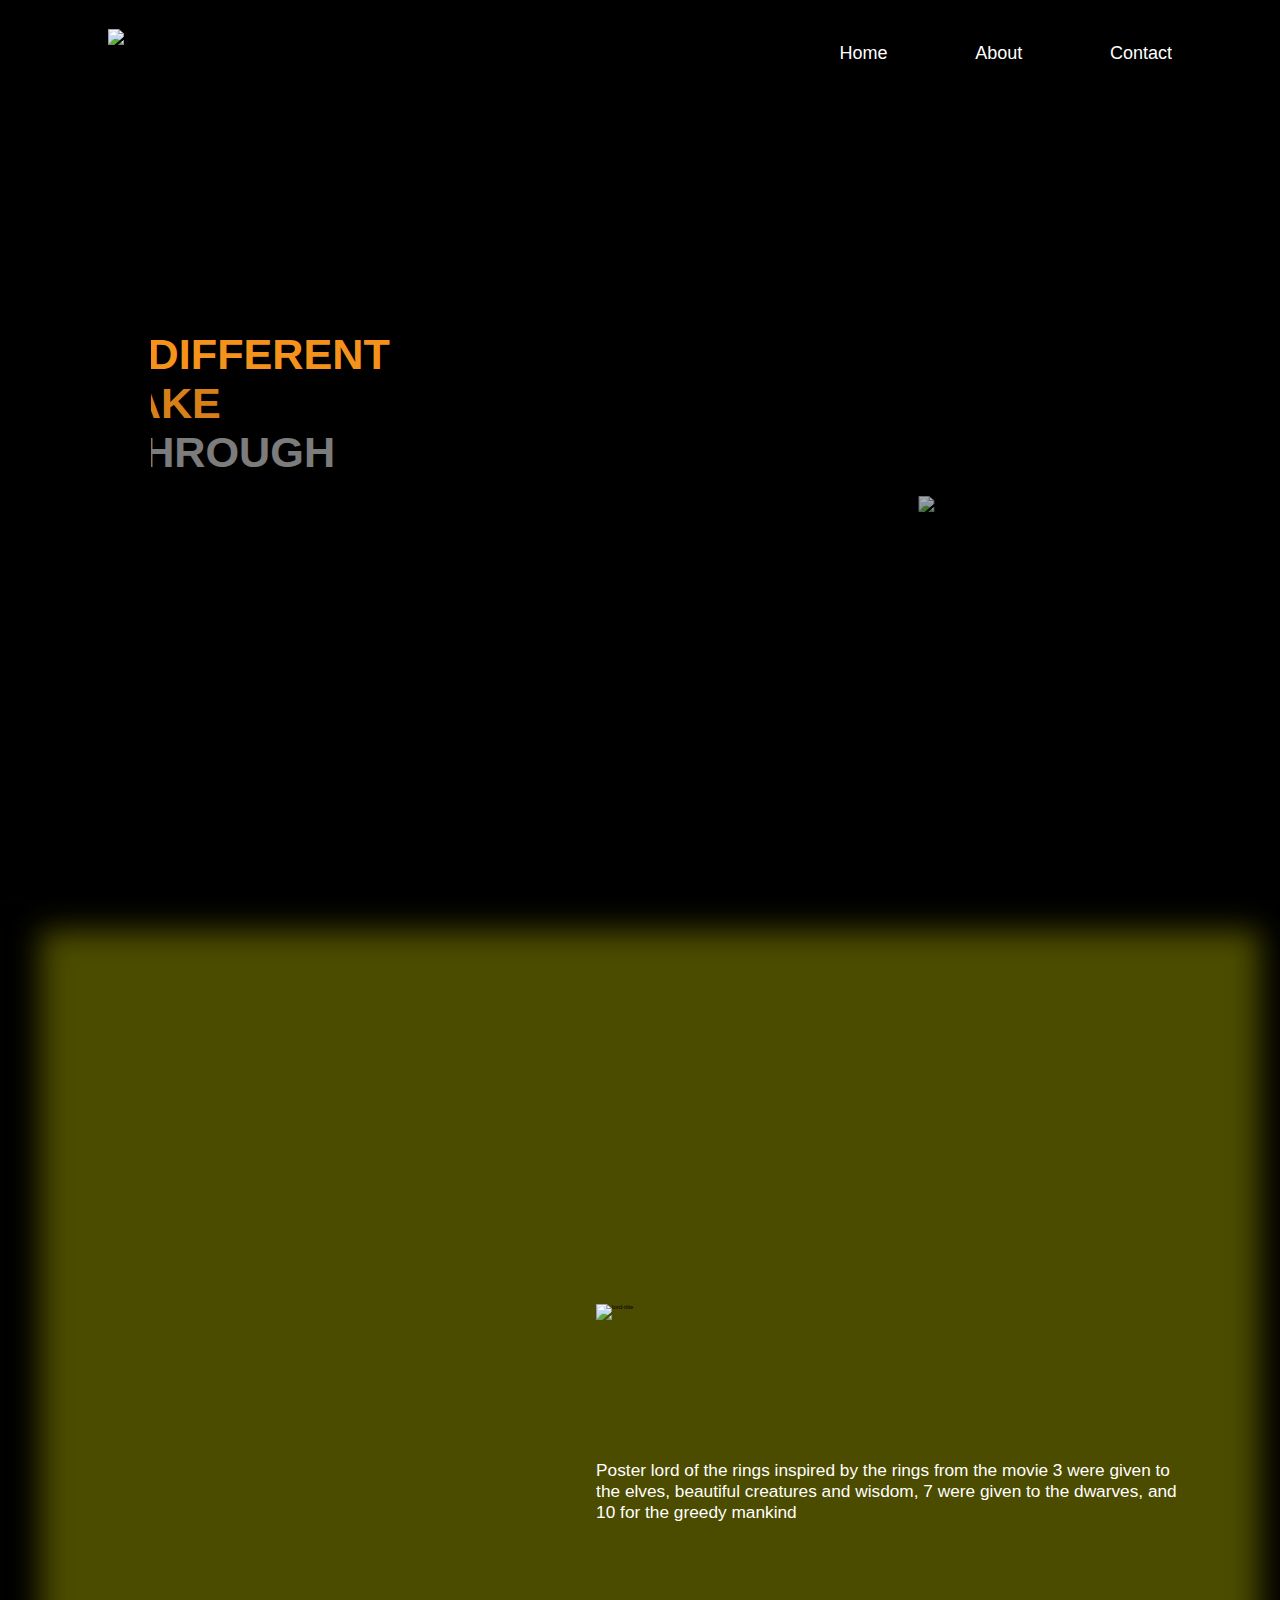
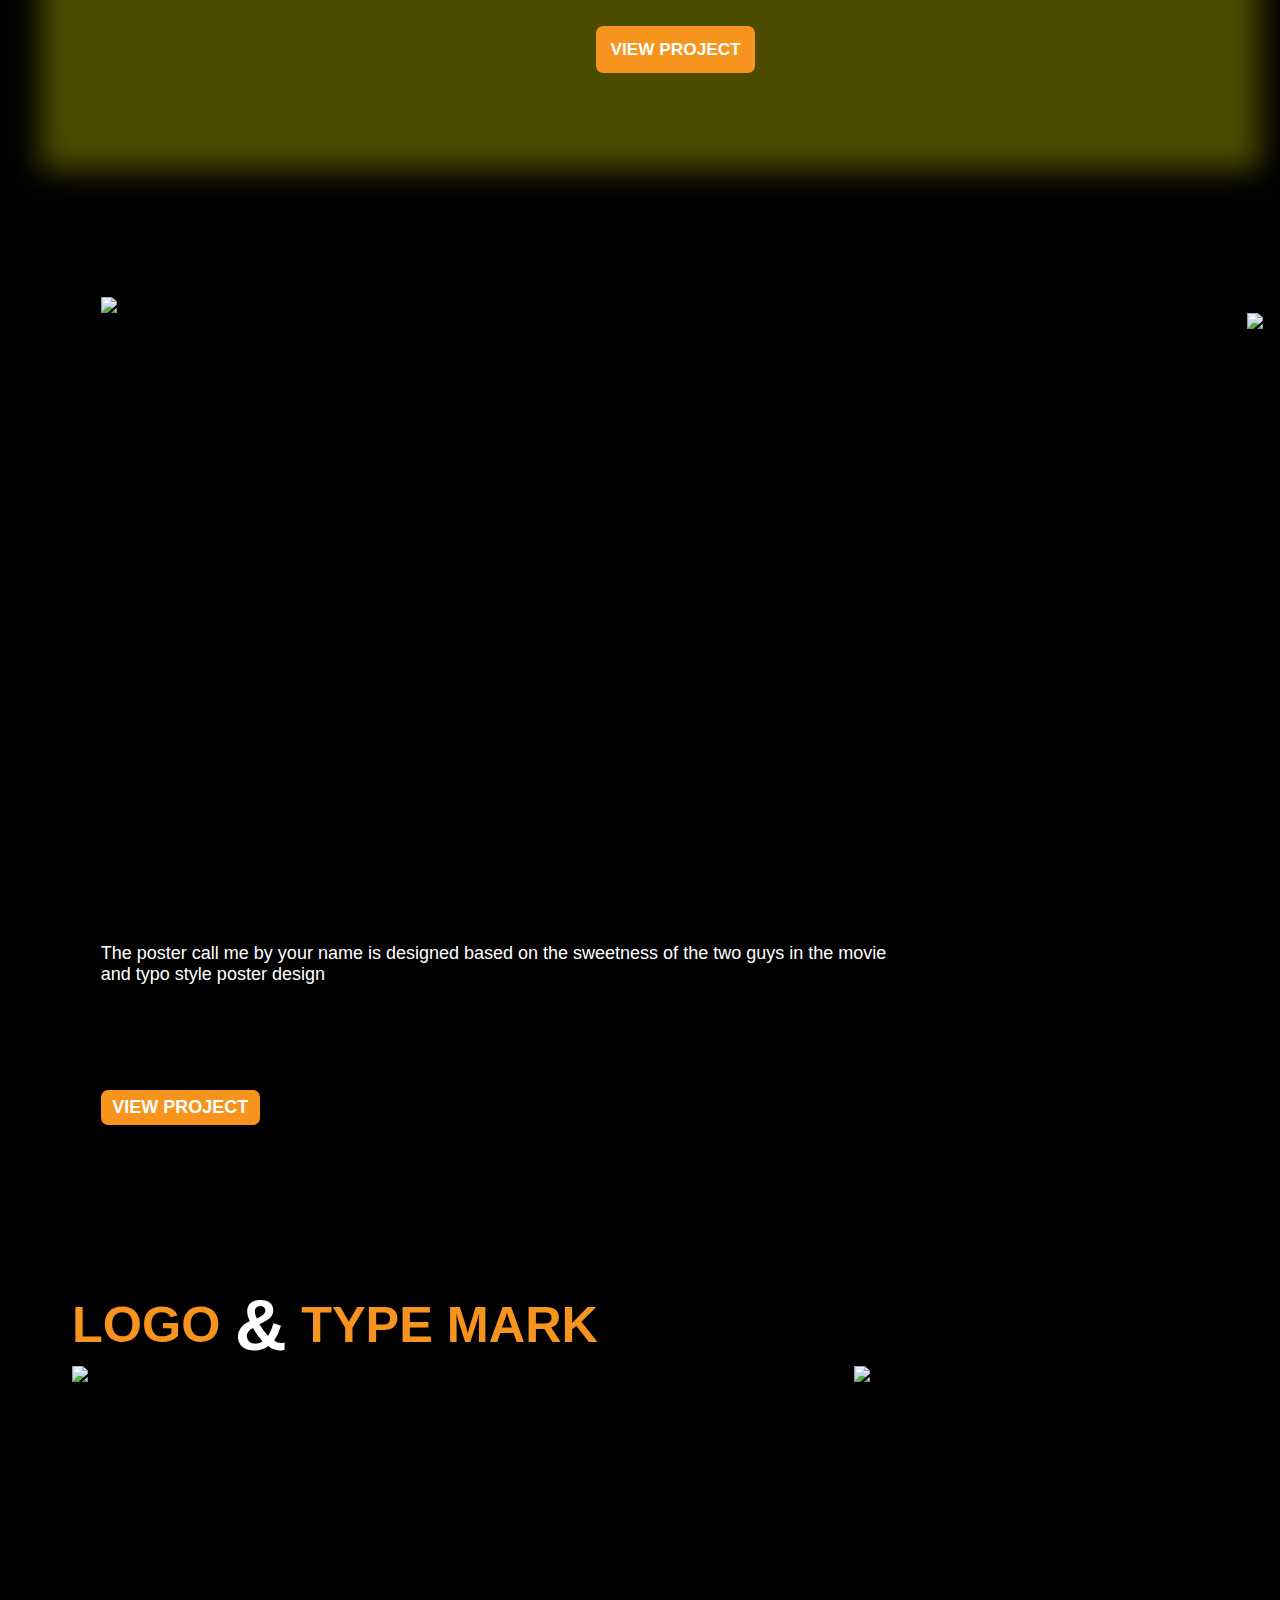
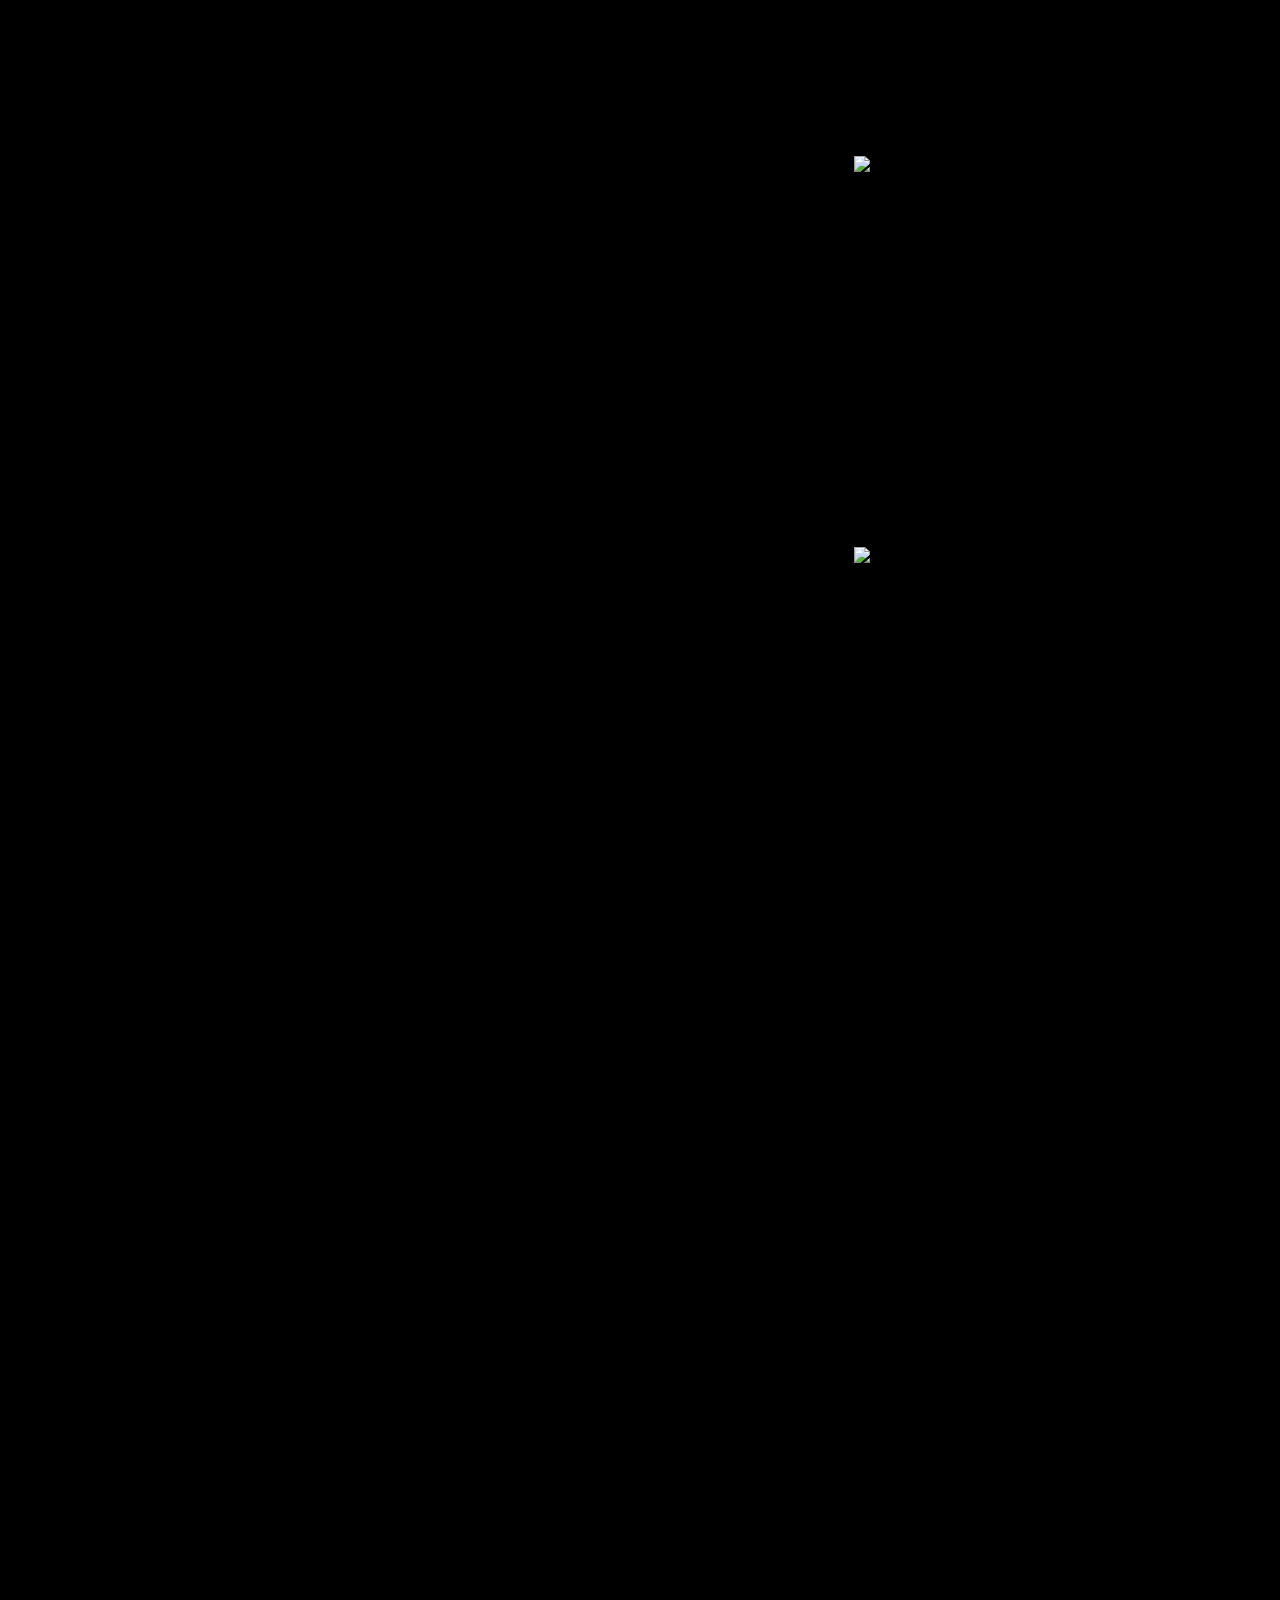
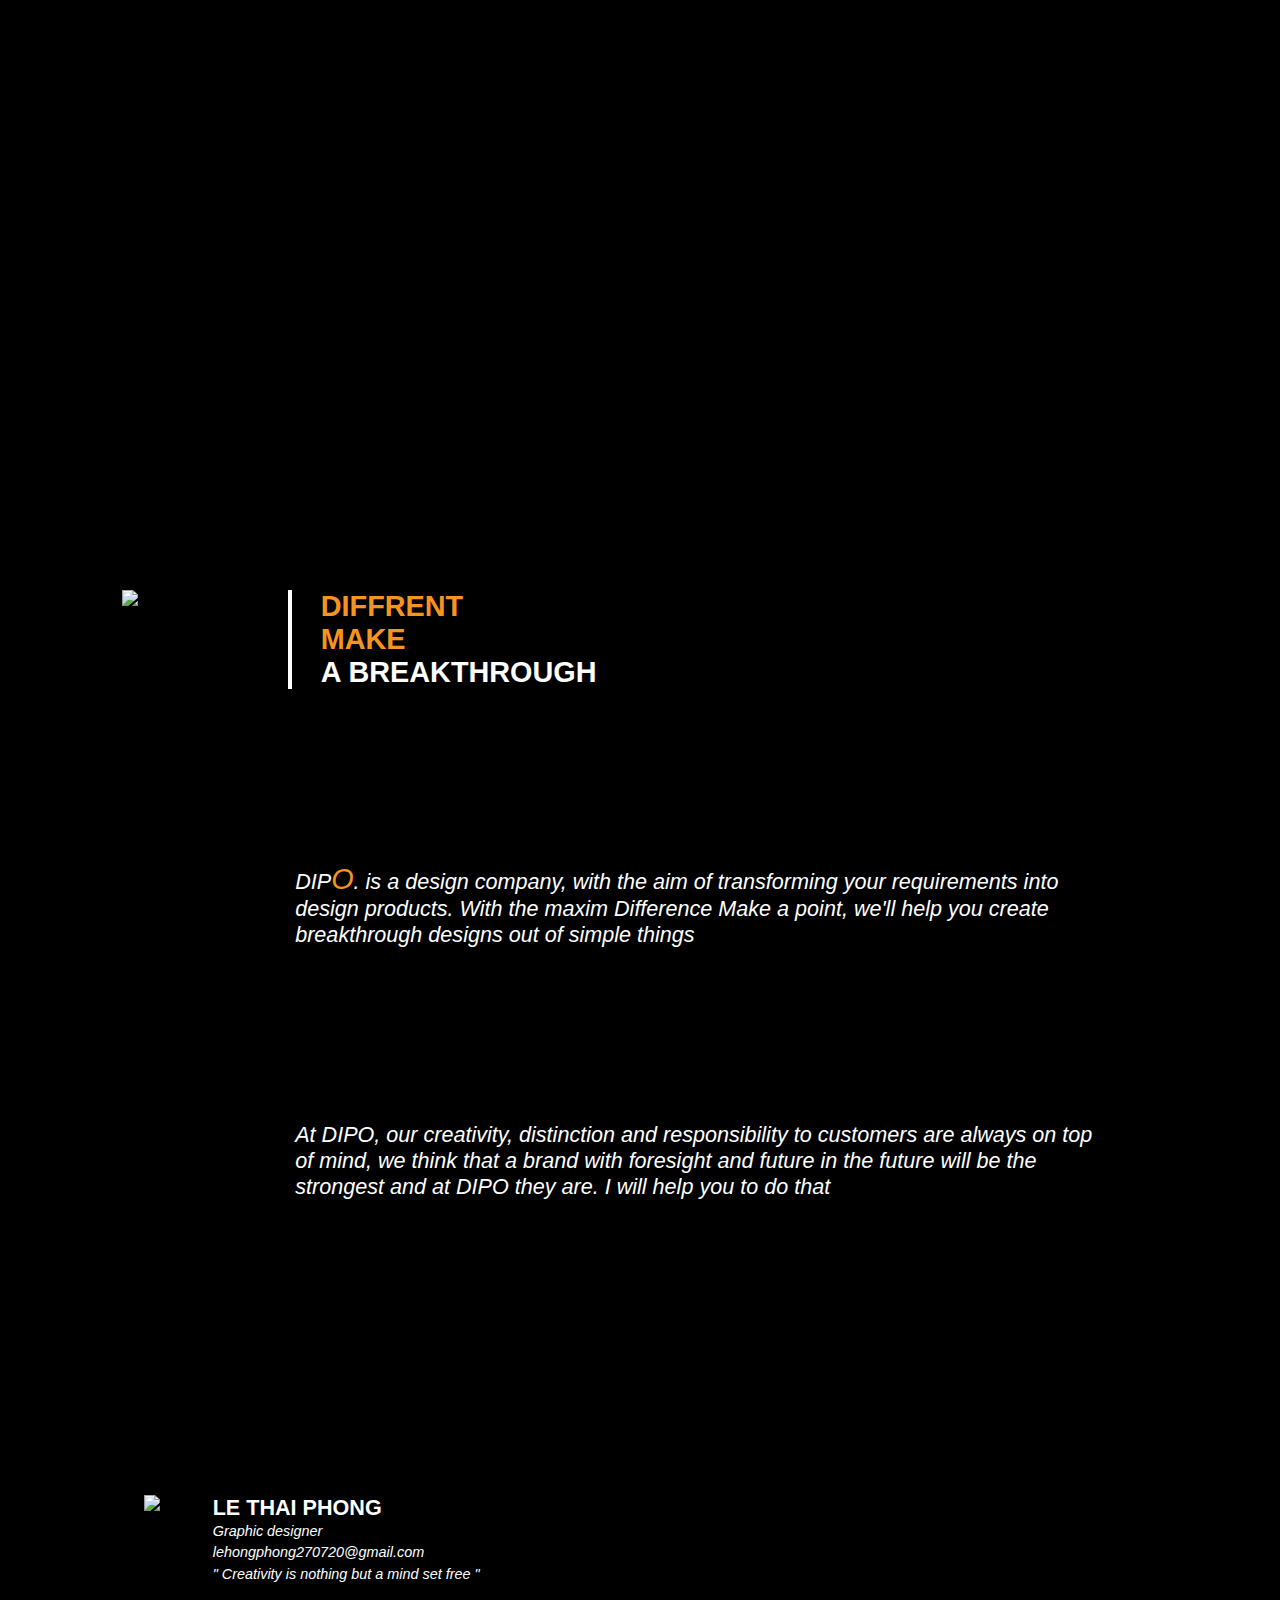
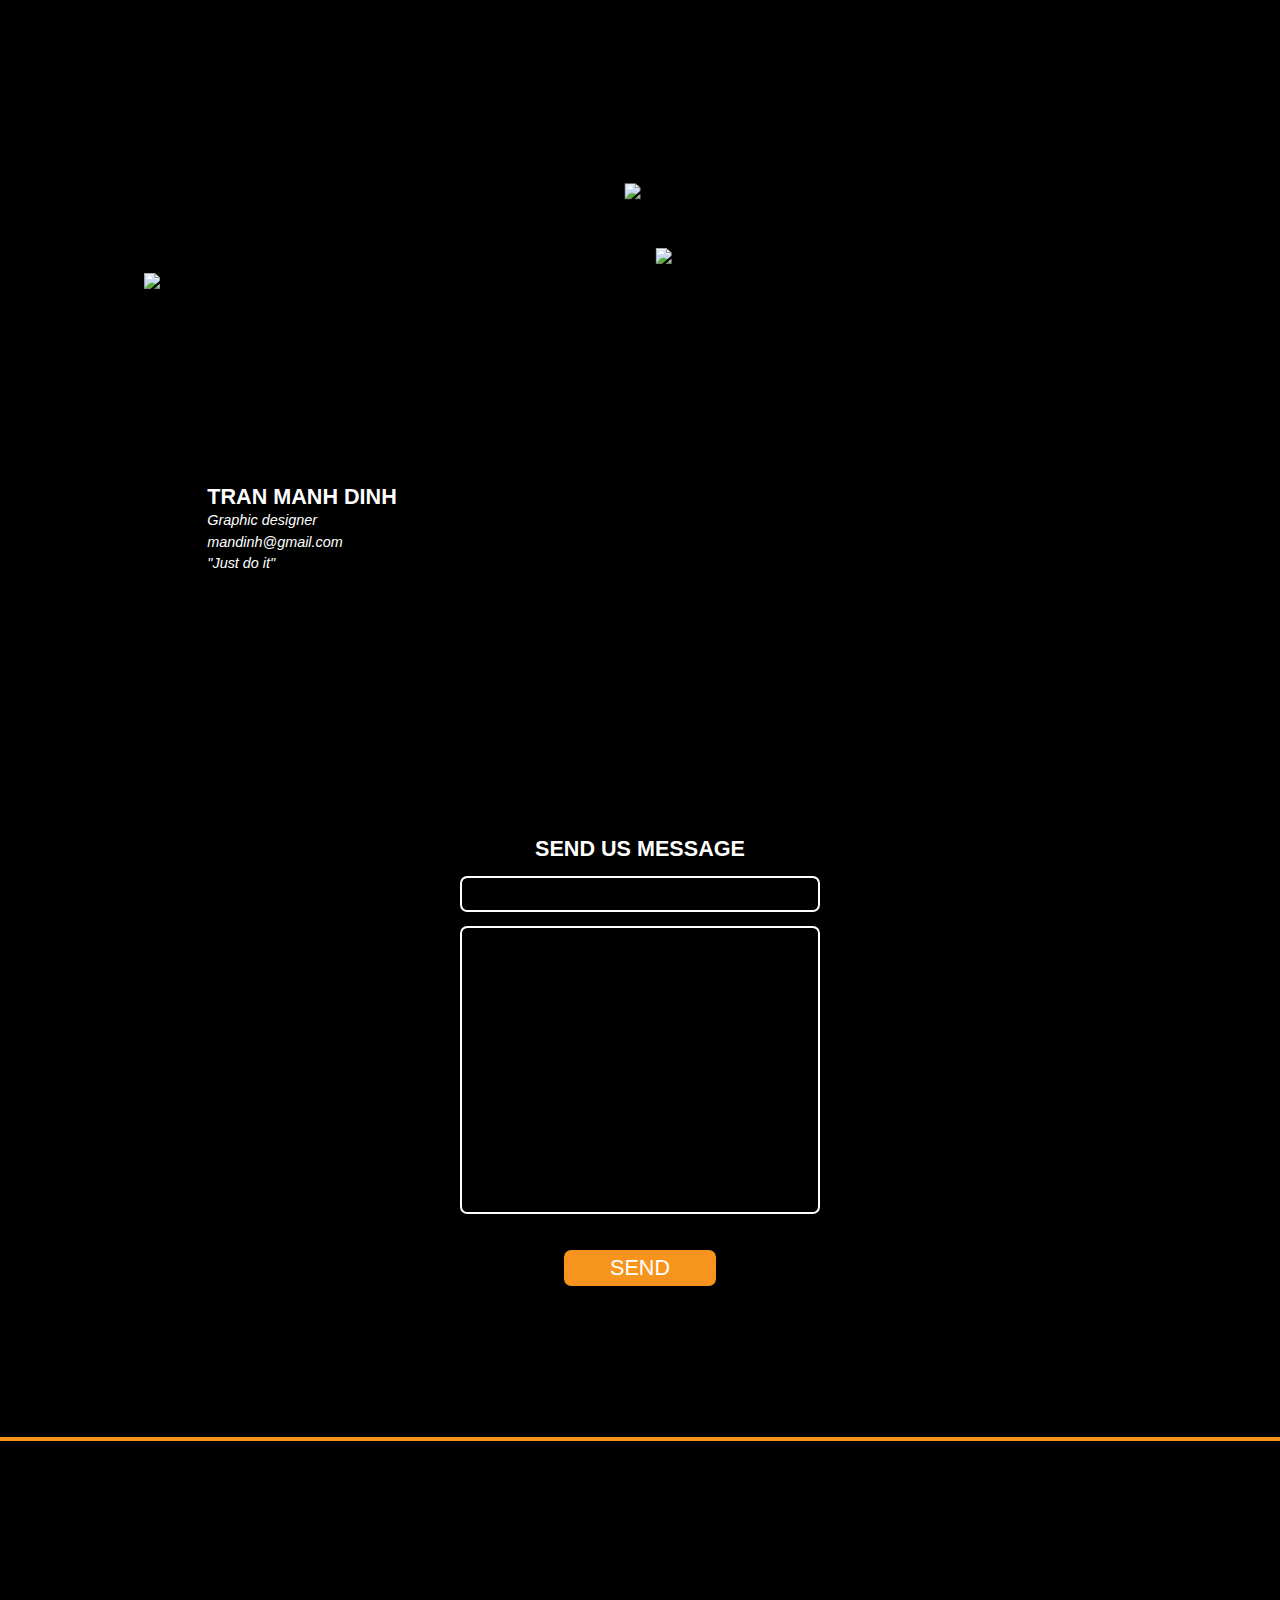
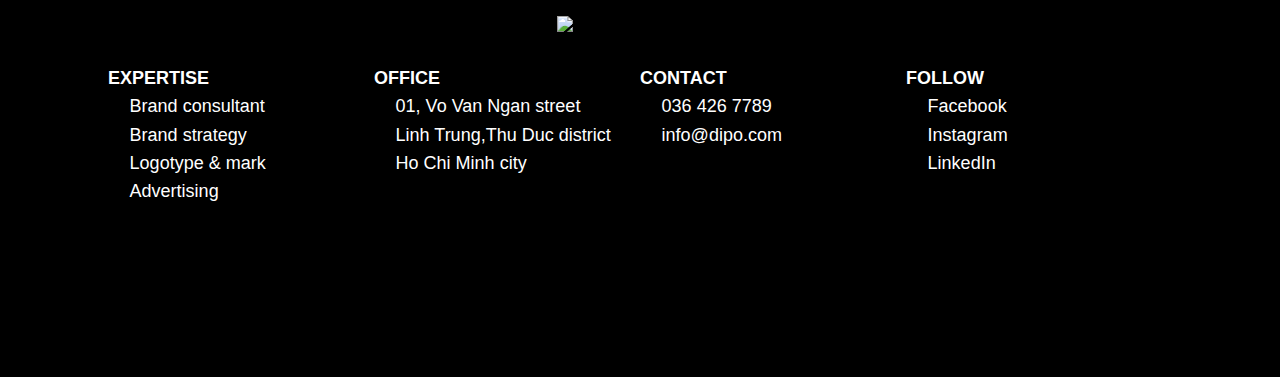
==== index.html @ ec8b1be0 "animation update" ====
<!DOCTYPE html>
<html lang="en">
	<head>
		<meta charset="UTF-8" />
		<meta http-equiv="X-UA-Compatible" content="IE=edge" />
		<meta name="viewport" content="width=device-width, initial-scale=1.0" />
		<title>Lesson2</title>
		<link rel="stylesheet" href="./style.css" />
		<link rel="preconnect" href="https://fonts.gstatic.com" />
		<link
			href="https://fonts.googleapis.com/css2?family=Syncopate:wght@400;700&display=swap"
			rel="stylesheet"
		/>
		<script
			src="https://cdnjs.cloudflare.com/ajax/libs/gsap/2.1.3/TweenMax.min.js"
			integrity="sha256-lPE3wjN2a7ABWHbGz7+MKBJaykyzqCbU96BJWjio86U="
			crossorigin="anonymous"
		></script>
		<script
			src="https://cdnjs.cloudflare.com/ajax/libs/three.js/108/three.min.js"
			integrity="sha256-3mBEX8I0uMLF7+AUjJeTCelosuorzYpqwBMBPDTyQqY="
			crossorigin="anonymous"
		></script>
		<script src="https://cdnjs.cloudflare.com/ajax/libs/gsap/3.6.1/gsap.min.js"></script>
		<script src="https://cdnjs.cloudflare.com/ajax/libs/gsap/3.6.1/ScrollTrigger.min.js"></script>
	</head>
	<body>
		<div class="page-wrapper">
			<!-- <div class="header">
				<div class="top-nav">
					<div class="top-nav-animate-container">
						<div class="top-nav__logo">
							<img src="./images/dipo.svg" alt="dipo-logo" />
						</div>
						<div class="top-nav__link">
							<ul>
								<li>Home</li>
								<li>About</li>
								<li>Contact</li>
							</ul>
						</div>
					</div>
				</div>
			</div> -->
			<div class="content">
				<div class="header">
					<div class="top-nav">
						<div class="top-nav-animate-container">
							<div class="top-nav__logo">
								<img src="./images/dipo.svg" alt="dipo-logo" />
							</div>
							<div class="top-nav__link">
								<ul>
									<li>Home</li>
									<li>About</li>
									<li>Contact</li>
								</ul>
							</div>
						</div>
					</div>
				</div>
				<div class="intro-area">
					<div class="intro-area__wrapper">
						<div class="hero-title">
							<div></div>
							<div style="width:100%">
								<div class="hero-title1">
									<p class="hero-t-1">Different</p>
									<p></p>						
									
								</div>
								<div class="hero-title2">
									<p class="hero-t-2">Make</p>
									<p></p>
									
								</div>
								<div class="hero-title3">
									<p class="hero-t-3">a breakthrough</p>
									<p></p>
									
								</div>
							</div>
						</div>
						<div class="sub-hero-title">
							<div class="sub-hero-title-animate-container">
							<div class="sub1">
								<p></p>
								<p>Expertise</p>
							</div>
							<div style="position:relative;">
								<div class="sub2">
									<p style="margin-top: 20px;">Brand consultant</p>
									<p style="margin-top: 10px;">Brand strategy</p>
									<p style="margin-top: 10px;">Logotype & mark</p>
									<p style="margin-top: 10px;">Advertising</p>
								</div>
							</div>
							
						</div>
						</div>
						<div class="hero-logo">
							<img src="./images/o.svg" alt="logo" />
						</div>
					</div>
				</div>
				<div class="project-area">
					<div class="horizontal-gr">
						<div class="prj1">
							<div class="bg-container">
								<div class="layer">
									<div class="lord-poster">
										<img src="./images/poster_.png" alt="" />
									</div>
									<div class="lord-title">
										<img src="./images/lord-title.svg" alt="lord-title" />
									</div>
									<div class="lord-sub-title">
										<p class="lord-sub-ani">
											Poster lord of the rings inspired by the rings from
											the movie 3 were given to the elves, beautiful
											creatures and wisdom, 7 were given to the dwarves,
											and 10 for the greedy mankind
										</p>
										<p></p>
									</div>
									<div class="view-btn">
										<div class="view-btn-ani">
											<p>View Project</p>
										</div>
										
									</div>
								</div>
								
							</div>
						</div>
						<div class="prj2">
							<div class="prj2-wrapper">
								<div class="film-img">
									<img src="./images/Image_1.png" alt="child" />
								</div>
								<div class="ani-poster">
									<img src="./images/12years.svg" alt="12-years" />
								</div>
								<div class="film-subtitle">
									<div>
									<p>
										Inspired by the miserable stalemate of these human
										must step into the dead end to create 12 years a
										slave poster
									</p>
								</div>
								</div>
								<div class="film-btn-container">
									<div class="film-btn"><p>View Project</p></div>
								</div>
								
							</div>
						</div>
					</div>
					
					<div class="prj3">
						<div class="prj3-wrapper">
							<div class="img-container">
								<img
									src="./images/poster_13214.png"
									alt="callmePoster"
									class="prj3-img1"
								/>
								<img
									src="./images/call-me-by-your-name-6.png"
									alt="callme"
									class="prj3-img2"
								/>
							</div>
							<div class="prj3-sub-title">
								<p>
									The poster call me by your name is designed based on
									the sweetness of the two guys in the movie <br/> and typo style poster
									design
								</p>
							</div>
							<div class="prj3-btn">
								<p>View Project</p>
							</div>
						</div>
					</div>
					<div class="another-area">
						<div class="prj-name">
							<p class="orange-text">logo</p>
							<p class="and-letter">&</p>
							<p class="orange-text">type mark</p>
						</div>
						<div class="gr-prj">
							<div class="mega-logo">
								<img src="./images/ID1.png" alt="mega-1" />
							</div>
							<div class="pet-logo">
								<img src="./images/NH.png" alt="NH" />
							</div>
							<div class="ds-idea">
								<img src="./images/Mockup.png" alt="ds" />
							</div>
							<div class="bike">
								<img src="./images/bike.png" alt="bike" />
							</div>
							<div class="octofa">
								<img src="./images/ID7.png" alt="mega-1" />
							</div>
						</div>
						
					</div>
				</div>
				<div class="vision-area">
					<div class="toptitle">
						<img src="./images/dipo.svg" alt="dipo-logo" />
						<div class="seperate"></div>
						<div class="gr-title">
							<p class="gr-title1">diffrent</p>
							<p class="gr-title1">make</p>
							<p class="gr-title2">a breakthrough</p>
						</div>
					</div>
					<div class="quote1">
						<p class="spc-quote">
							DIP <h1 class="orangeO">O</h1>. is a design company,
							with the aim of transforming your requirements into design
							products. With the maxim Difference Make a point, we'll
							help you create breakthrough designs out of simple things
						</p>
					</div>
					<div class="quote2">
						<p>
							At DIPO, our creativity, distinction and responsibility to
							customers are always on top of mind, we think that a brand
							with foresight and future in the future will be the
							strongest and at DIPO they are. I will help you to do that
						</p>
					</div>
				</div>
				<div class="about-us-area">
					<div class="phong">
						<img src="./images/phong.png" alt="phong">
						<div class="phong-quote">
							<h1>Le Thai Phong</h1>
							<p>Graphic designer <br/>lehongphong270720@gmail.com<br/>" Creativity is nothing but a mind set free "</p>
						</div>
					</div>
					<div class="dinh">
						<img src="./images/dinh.png" alt="dinh"/>
						<div class="dinh-quote">
							<h1>Tran Manh Dinh</h1>
							<p>Graphic designer<br/> mandinh@gmail.com<br/>"Just do it"</p>
						</div>
					</div>
					<img src="./images/about.svg" alt="about" class="about">
					<img src="./images/us.svg" alt="us" class="us">
				</div>
			</div>
			<div class="form">
				<h1>send us message</h1>
				<input type="text" class="email">
				<input type="text" class="message">
				<div class="sendbtn">
					<p>Send</p>
				</div>
				
			</div>
			<div class="footer">
				<img src="./images/dipo.svg" alt="logo">
				<div class="info">
					<div class="expertise">
						<h1>Expertise</h1>
						<p>Brand consultant</p>
       					<p>Brand strategy</p>
       					<p>Logotype & mark</p>
       					<p>Advertising</p>
					</div>	
					<div class="address">
						<h1>Office</h1>
						<p>01, Vo Van Ngan street</p>
						<p> Linh Trung,Thu Duc district</p>
						<p> Ho Chi Minh city</p>
					</div>
					<div class="contact">
						<h1>Contact</h1>
						<p>036 426 7789</p>
						<p>info@dipo.com</p>
					</div>
					<div class="follow">
						<h1>Follow</h1>
						<p>Facebook</p>
						<p>Instagram</p>
						<p>LinkedIn</p>
					</div>
				</div>

			</div>
		</div>
		<script>
			// TweenMax.fromTo(
			// 	'.hero-logo',
			// 	0.5,
			// 	{
			// 		scale: 1,
			// 		opacity:0.5,
			// 	},
			// 	{
			// 		scale:1.1,
			// 		ease: Expo.easeIn,
			// 		opacity:1,
			// 		delay: 3,
			// 		repeat: -1,
			// 		yoyo: true,
			// 		yoyoEase: Expo.easeOut,
			// 	}
			// );
			TweenMax.from('.hero-logo',1.5,{
				right:'-10%',
				opacity:0,
				ease: Expo.easeInOut,

			})
			TweenMax.from('.hero-title1',1,{
				left:'-100%',
				opacity:0,
				ease: Expo.easeInOut,
				
			})
			TweenMax.from('.hero-title2',1,{
				left:'-100%',
				opacity:0,
				ease: Expo.easeInOut,
				delay:0.2,
			})
			TweenMax.from('.hero-title3',1,{
				left:'-100%',
				opacity:0,
				ease: Expo.easeInOut,
				delay:0.3,
			})
			TweenMax.from('.sub1>p',2,{
				left:'-100%',
				opacity:0,
				ease: Expo.easeInOut,
				delay:0.4,				
			})
			
			TweenMax.from('.sub2',2,{
				left:'-100%',
				opacity:0,
				ease: Expo.easeInOut,
				delay:0.5				
			})
			// TweenMax.fromTo(
			// 	'.hero-logo',
			// 	0.3,
			// 	{
			// 		scale: 1,					
			// 	},
			// 	{
			// 		scale:1.05,
			// 		ease: "slow(0.7,0.7,false)",
			// 		opacity:1,
			// 		delay: 1,
			// 		repeat: -1,
			// 		yoyo: true,
			// 		yoyoEase: "slow(0.7,0.7,false)",
			// 	}
			// );
			gsap.registerPlugin(ScrollTrigger);
			let tl1 = gsap.timeline({
				scrollTrigger: {
					trigger:'.prj1',
					start:'10% center',
					end: 'bottom bottom',
					//markers:true,
					toggleActions:'none none resume none',	
					 scrub:1				
				},
			})
			let tl2 = gsap.timeline({
				scrollTrigger: {
					trigger:'.prj1',
					start: () =>innerWidth,
					end:() =>innerWidth * 1.6,
					// markers:true,
					toggleActions:'none none resume none',	
					 scrub:1				
				},
			})
			gsap.from('.layer',{
				backgroundColor: 'rgba(0, 0, 0, 1)',
				scrollTrigger: {
					trigger:'.intro-area__wrapper',
					start:'80% center',
					end: '190% bottom',
					// markers:true,
					toggleActions:'none none resume none',	
					scrub:3,
					//pin:true,				
				},
			})




			//Prj1 in
			// tl1.from('.layer',{
			// 		// left:'-100%',
			// 	backgroundColor: 'rgba(0, 0, 0, 1)',
			//  	duration:1.5,
			// 	ease: Expo.easeInOut,
			// },0);
			tl1.from('.lord-poster',{
					left:'-100%',
				opacity:0,
			 	duration:1.5,
				ease: Expo.easeInOut,
			},0);
			
			tl1.from ('.lord-title',{
					right:'-100%',
					opacity:0,
					duration:1.5,
					 delay:0,
					ease: Expo.easeInOut,
			},0.5)
			tl1.from ('.lord-sub-title',{
					right:'-100%',
					opacity:0,
					duration:1.5,
					 delay:0,
					ease: Expo.easeInOut,
			},0.8)
			tl1.from ('.view-btn-ani',{
					bottom:'-100%',
					opacity:0,
					duration:1.5,
					 delay:0,
					ease: Expo.easeInOut,
			},1)
			//Prj1 out
			tl2.to('.lord-poster',{
					left:'-100%',
				opacity:0,
			 	duration:1.5,
				ease: Expo.easeInOut,
			},0);
			tl2.to ('.lord-title',{
					right:'-100%',
					opacity:0,
					duration:1.5,
					 delay:0,
					ease: Expo.easeInOut,
			},0.5)
			tl2.to ('.lord-sub-title',{
					right:'-100%',
					opacity:0,
					duration:1.5,
					 delay:0,
					ease: Expo.easeInOut,
			},0.8)
			tl2.to ('.view-btn-ani',{
					bottom:'-100%',
					opacity:0,
					duration:1.5,
					 delay:0,
					ease: Expo.easeInOut,
			},1)
			gsap.to('.layer',{
					// left:'-100%',
				backgroundColor: 'rgba(0, 0, 0, 1)',
			 	// duration:1.5,
				ease: Expo.easeInOut,
				scrollTrigger: {
					trigger:'.prj1',
					start: () =>innerWidth * 1.4,
					end:() =>innerWidth * 1.8,
					// markers:true,
					//toggleActions:'none none resume none',	
					 scrub:3,

				},
			},0);




			gsap.to(".horizontal-gr", {
				 xPercent: -100, 
				 x: innerWidth,
				// right:0,
				//x:0,
				ease: "none",
				scrollTrigger: {
					trigger: ".horizontal-gr",
					start: "top top",
					end: () => innerWidth * 2,
					scrub: true,
					pin: true,
					anticipatePin: 1,
					// markers:true,
				}
			});
			gsap.from('.film-img > img', {
				top:'-100%',
				opacity:0,
				scrollTrigger: {
					trigger: ".horizontal-gr",
					start: () => innerWidth*0.55,
					end: () => innerWidth * 2,										
					// markers:true,
					scrub:1
				}
			})
			
			gsap.from('.ani-poster > img', {
				left:'-100%',
				opacity:0,
				scrollTrigger: {
					trigger: ".prj3",
					start:'-120% center',
					end: '-90% center',										
					// markers:true,
					scrub:1
				},
				
				
			})
			gsap.from('.film-subtitle > div', {
				right:'-100%',
				opacity:0,
				scrollTrigger: {
					trigger: ".prj3",
					start:'-120% center',
					end: '-90% center',										
					// markers:true,
					scrub:1
				},
				
				
			})
			gsap.from('.film-btn', {
				bottom:'-100%',
				opacity:0,
				scrollTrigger: {
					trigger: ".prj3",
					start:'-120% center',
					end: '-90% center',										
					// markers:true,
					scrub:1
				},
				
				
			})
			gsap.to('.film-img > img', {
				right:'100%',
				opacity:0,
				scrollTrigger: {
					trigger: ".horizontal-gr",
					start: () => innerWidth * 0.6,
					end: () => innerWidth * 2.2,										
					markers:true,
					scrub:1
				}
			})
			
			gsap.to('.ani-poster > img', {
				left:'100%',
				opacity:0,
				scrollTrigger: {
					trigger: ".prj3",
					start:'-65% center',
					end: '0% center',										
					// markers:true,
					scrub:1
				},
				
				
			})
			gsap.to('.film-subtitle > div', {
				right:'100%',
				opacity:0,
				scrollTrigger: {
					trigger: ".prj3",
					start:'-65% center',
					end: '0% center',										
					// markers:true,
					scrub:1
				},
				
				
			})
			gsap.to('.film-btn', {
				bottom:'-200%',
				opacity:0,
				scrollTrigger: {
					trigger: ".prj3",
					start:'-65% center',
					end: '-50% top',										
					// markers:true,
					scrub:1
				},
				
				
			})
			
		</script>
	</body>
</html>
---- style.css ----
* {
	box-sizing: border-box;
	font-family: Arial, sans-serif;
}
html,
body {
	margin: 0;
	padding: 0;
	width: 100vw;
	font-size: 62.5%;
	background-color: #000;
	overflow-x: hidden;
}
p,
h1 {
	margin: 0;
	padding: 0;
	display: inline-block;
	text-transform: uppercase;
}
div {
	/* overflow: hidden; */
}
.page-wrapper {
	width: 100vw;
	min-height: 100vh;
	background-color: transparent;
}
/*============Header===========  */
.header {
	width: 100%;
	padding: 6.4rem 21rem;
	
}
.top-nav {
	width: 100%;
	height: 7rem;
	position: relative;
	overflow: hidden;
}
.top-nav-animate-container{
	width: 100%;
	height: 100%;
	position: absolute;
	top: 0;
	left: 0;
	display: flex;
	flex-direction: row;
	justify-content: space-between;
}
.top-nav__logo {
	width: 19.2rem;
	height: 7rem;
}
.top-nav__logo > img {
}
.top-nav__link {
	display: flex;
	align-items: center;
	width: 30%;
}
.top-nav__link > ul {
	display: flex;
	flex-direction: row;
	width: 100%;

	justify-content: space-between;
}
.top-nav__link > ul > li {
	list-style: none;
	font-size: 2.5rem;
	color: #fff;
	position: relative;
	cursor: pointer;
}
.top-nav__link > li + li {
	margin-right: 2rem;
}
.content {
	width: 100%;
	display: flex;
	flex-direction: column;
}
/*============Intro===========  */
.intro-area {
	width: 100%;
	height: calc(100vh - 19.8rem);
	background-color: #000;	
	padding: 6.4rem 21rem;
	
}
.top-nav__link > ul > li::after {
	content: '';
	position: absolute;
	width: 0;
	height: 4px;
	background-color: #fff;
	bottom: -8px;
	left: 0;
	
	
}
.top-nav__link > ul > li:hover::after {
	
	width: 100%;
	
	transition: width .3s ease-in-out ;
	
}


.intro-area__wrapper {
	display: grid;
	margin: 0;
	padding: 0;
	width: 100%;
	height: 100%;
	grid-template-columns: 1fr 0.5fr 1fr 1fr;
	grid-template-rows: 1fr 1fr;
	grid-row-gap: 5rem;
	grid-column-gap: 2rem;
	overflow: hidden;
}
.hero-title {
	grid-column: 1/3;
	grid-row: 1/2;
	display: flex;
	flex-direction: column;
	justify-content: center;
	align-items: flex-start;
	justify-content: space-between;
}
.sub-hero-title {
	grid-column: 1/3;
	grid-row: 2/3;
}
.sub-hero-title-animate-container{
	width: 100%;
	height: 100%;
	position: relative;
	display: flex;
	flex-direction: column;
}
.hero-logo {
	grid-column: 3/5;
	grid-row: 1/3;
	position: relative;
}
.hero-logo {
	margin: 0;
	padding: 0;
}
.hero-logo > img {
	/* width: 100%;
	height: auto; */
	position: absolute;
	top: 50%;
	left: 50%;
	transform: translate(-50%,-50%);
}
.hero-title1,
.hero-title2 {
	font-size: 6rem;
	font-weight: bold;
	padding: 0;
	color: #f7941d;
	position: relative;
}

.hero-title3 {
	font-size: 6rem;
	font-weight: bold;
	color: #fff;
	position: relative;
}
.hero-t-1,.hero-t-2,.hero-t-3 {
	
	position: absolute;	
	
}
.sub1 {
	font-size: 4rem;
	color: #fff;
	/* position: absolute; */

}
.sub1>p+p{
	position: absolute;
}
.sub2 {
	display: flex;
	flex-direction: column;
	padding-left: 6rem;
	color: #fff;
	font-size: 3rem;
	position: absolute;
}
.sub2 > p {

}


@keyframes hoverAnimate {
	0%{
		width: 0;
	}
	100%{
		width: 100%;
	}
}

/*============Project===========  */
.project-area{
	position: relative;
}
.horizontal-gr {
	width: 200vw;
	height: 100vh;
	display: flex;
	flex-direction: row;
}
.prj1 {
	width: 100%;
	height: 100vh;
	background-color: yellow;
	/* position: absolute;
	top: 0;
	z-index: 999;
	right: -100%; */

}
.prj2{
	background-color: red;
}
.prj2,
.prj3 {
	width: 100%;
	height: 100vh;
	background-color: transparent;
	position: relative;
	/* background-color: #f7941d; */
	overflow: hidden;
}
.bg-container {
	width: 100%;
	height: 100%;
	position: relative;
	background-image: url('./images/lotr.png');
	padding: 17.7rem 14rem;

	/* display: grid;
	grid-template-rows: repeat(1fr, 6);
	grid-template-columns: 4fr 6fr;
	grid-column-gap: 14.8rem; */
}

.layer {
	margin: 0;
	padding: 0;
	position: absolute;
	top: 0vh;
	left: 0;
	width: 100%;
	height: 100vh;
	background-color: rgba(0, 0, 0, 0.7);
	box-shadow: inset 10px 0px 30px 30px #000;
	z-index: 1;
	display: grid;
	grid-template-rows: 1fr 1fr 1fr 1.5fr 2fr 0.5fr;
	grid-template-columns: 4fr 6fr;
	grid-column-gap: 14.8rem;
	padding: 17.7rem 14rem;
}


.lord-poster {
	grid-column: 1/2;
	grid-row: 1/7;
	position: relative;
	overflow: hidden;
}
.lord-poster > img {
	position: absolute;
	width: 100%;
	height: auto;
	z-index: 2;
	bottom: 0;
	left: 0;
}
.lord-title {
	position: relative;
	grid-column: 2/3;
	grid-row: 4/5;
	z-index: 2;
}



.lord-title > img {
	position: absolute;
	top: 0;
	right: 0;
	opacity: 1;
	width: auto;
	height: 100%;
	
	
}

.lord-sub-title {
	position: relative;
	grid-column: 2/3;
	grid-row: 5/6;
	max-height: 100%;
	z-index: 2;
	padding: 2.5rem 0;
}
.lord-sub-ani{
	position: absolute;
	color: #fff;
	font-size: 2.4rem;
	line-height-step: 1.5rem;
	text-transform: none;
}




.view-btn {
	grid-column: 2/3;
	grid-row: 6/7;
	position: relative;
}
.view-btn-ani 
{
	width: 22.1rem;
	height: 100%;
	background-color: #f7941d;
	color: #fff;
	border-radius: 1rem;
	display: flex;
	justify-content: center;
	align-items: center;
	z-index: 2;
	position: absolute;
}
.view-btn-ani > p {
	font-size: 2.4rem;
	font-weight: bold;
}

.prj2-wrapper {
	width: 100%;
	height: 100%;
	padding-top: 5.5rem;
	padding-bottom: 5.5rem;
	padding-right: 13.4rem;
	display: grid;
	grid-template-columns: 6fr 4fr;
	grid-template-rows: 6fr 0.7fr 0.4fr;
	grid-column-gap: 7rem;
	grid-row-gap: 2.2rem;
}
.film-img {
	grid-column: 1/2;
	grid-row: 1/4;
	width: 100%;
	position: relative;
}
.film-img > img {
	position: absolute;
	height: 100%;
	transform-origin: right;
	top: 0;
	right: 0;
	z-index: 999;
}
.ani-poster {
	grid-column: 2/3;
	grid-row: 1/2;
	display: flex;
	justify-content: center;
	justify-content: flex-start;
	position: relative;
}
.ani-poster > img {
	height: auto;
	position: absolute;
	bottom: 0;
	left: 0;
}

.film-subtitle {
	grid-column: 2/3;
	grid-row: 2/3;
	position: relative;
}
.film-subtitle > div {
	position: absolute;
	right: 0;
	bottom: 0;
	width: 100%;
	height: 100%;
	
}
.film-subtitle> div > p {
	font-size: 2.5rem;
	color: #fff;
	font-weight: 400;
	text-transform: none;
	
}
.film-btn-container{
	grid-column: 2/3;
	grid-row: 3/4;
	display: flex;
	justify-content: flex-start;
	align-items: flex-end;
	position: relative;
}
.film-btn {
	
	width: 22.1rem;
	height: 5.2rem;
	background-color: #f7941d;
	color: #fff;
	border-radius: 1rem;
	display: flex;
	justify-content: center;
	align-items: center;
	position: absolute;
	bottom: 0;
	left: 0;
}
.film-btn > p {
	font-size: 2.5rem;
	font-weight: bold;
}
.prj3 {
	margin-top: 8.5rem;
}
.prj3-wrapper {
	width: 100%;
	height: 100%;
	padding-left: 13.4rem;
	background-color: #000;
	display: flex;
	flex-direction: column;
	overflow: hidden;
}
.img-container {
	width: 100%;
	height: 78rem;
	display: flex;
	justify-content: flex-start;
	position: relative;
	overflow: hidden;
}
.prj3-img1 {
	z-index: 1;
}
.prj3-img2 {
	height: 90%;
	width: auto;
	position: absolute;
	top: 5%;
	right: -10rem;
	z-index: 0;
}
.prj3-sub-title {
	height: 5.7rem;
	margin-top: 2.7rem;
	margin-bottom: 2.7rem;
	overflow: hidden;
}
.prj3-sub-title > p {
	font-size: 2.5rem;
	color: #fff;

	text-transform: none;
}
.prj3-btn {
	width: 22.1rem;
	height: 5.2rem;
	background-color: #f7941d;
	color: #fff;
	border-radius: 1rem;
	display: flex;
	justify-content: center;
	align-items: center;
}
.prj3-btn > p {
	font-size: 2.5rem;
	font-weight: bold;
}
/*============Another Project===========  */
.another-area {
	width: 100%;
	height: 260vh;
	margin-top: 8.5rem;
	padding-left: 22rem;
	padding-right: 22rem;
	overflow: hidden;
}
.prj-name {
	width: 90%;
	display: flex;
	flex-direction: row;
	align-items: center;
	flex-wrap: wrap;
}
.orange-text {
	font-size: 11rem;
	font-weight: bold;
	color: #f7941d;
}
.and-letter {
	margin: 0;
	padding: 0 2rem;
	font-size: 20rem;
	font-weight: bold;
	color: #fff;
}
.gr-prj {
	display: grid;
	width: 100%;
	height: 100%;
	grid-template-columns: 2fr 1fr 1fr 2fr;
	grid-template-rows: 1fr 1fr 1fr 3fr;
	grid-column-gap: 3.4rem;
	grid-row-gap: 8.6rem;
}
.gr-prj > img {
	width: 100%;
	height: auto;
}
.mega-logo {
	grid-row: 1/4;
	grid-column: 1/4;
	width: 100%;
	height: 100%;
	overflow: hidden;
}
.mega-logo > img {
	height: 100%;
	width: auto;
}
.pet-logo {
	grid-row: 1/2;
	grid-column: 4/5;
	overflow: hidden;
}
.pet-logo > img {
	height: 100%;
	width: auto;
}
.ds-idea {
	grid-row: 2/3;
	grid-column: 4/5;
	overflow: hidden;
}
.ds-idea > img {
	height: 100%;
	width: auto;
}
.bike {
	grid-row: 3/4;
	grid-column: 4/5;
	overflow: hidden;
}
.bike > img {
	height: 100%;
	width: auto;
}
.octofa {
	grid-row: 4/5;
	grid-column: 1/5;
	overflow: hidden;
	display: flex;
	justify-content: center;
	align-items: center;
	/* background-image: url('./images/ID7.png');
	background-position: center; */
}
.octofa > img {
	height: 100%;
	width: auto;
	background-position: center;
}
/*============Vision===========  */
.vision-area {
	width: 100%;
	height: 100vh;
	margin-top: 8.5rem;
	padding: 0 26.5rem;
	display: flex;
	flex-direction: column;
	justify-content: space-around;
}
.toptitle {
	display: flex;
}
.toptitle > img {
	width: 28rem;
	height: auto;
}
.seperate {
	width: 4px;
	height: 100%;
	background-color: #fff;
	margin-left: 8rem;
	margin-right: 4rem;
}
.gr-title {
	display: flex;
	flex-direction: column;
	justify-content: flex-start;
}
.gr-title1 {
	color: #f7941d;
	font-weight: bold;
	font-size: 5rem;
}
.gr-title2 {
	color: #fff;
	font-weight: bold;
	font-size: 5rem;
}
.orangeO {
	color: #f7941d;
	padding: 0;
	margin: 0;
	font-size: 4rem;
	display: inline-block;
	font-weight: 300;
}
.quote1 {
	font-size: 4rem;
	color: #fff;
	padding-left: 24rem;
	font-style: italic;
	width: 95%;
	overflow: hidden;
}

.quote2 {
	font-size: 4rem;
	color: #fff;
	padding-left: 24rem;
	font-style: italic;
	width: 95%;
	overflow: hidden;
}
.quote2 > p {
	text-transform: none;
}
/*============About Us===========  */
.about-us-area {
	position: relative;
	margin-top: 8.5rem;
	padding-left: 20rem;
	padding-right: 20rem;
	width: 100%;
	height: 100vh;
	display: flex;
	flex-direction: column;
	justify-content: space-around;
}
.phong {
	width: 100%;
	height: 40%;
	display: flex;
	flex-direction: row;
}
.phong > img {
	height: 100%;
	width: auto;
}
.phong-quote {
	display: flex;
	flex-direction: column;
	justify-content: flex-start;
	padding-left: 10rem;
}
.phong-quote > h1 {
	color: #fff;
	font-weight: 600;
	font-size: 4.5rem;
}
.phong-quote > p {
	color: #fff;
	font-weight: 300;
	font-size: 4rem;
	text-transform: none;
	font-style: italic;
	line-height: 4.5rem;
}
.dinh {
	width: 100%;
	height: 40%;
	display: flex;
	flex-direction: row;

	align-items: flex-end;
}
.dinh > img {
	height: 100%;
	width: auto;
}
.dinh-quote {
	display: flex;
	flex-direction: column;
	justify-content: flex-start;
	padding-left: 10rem;
}
.dinh-quote > h1 {
	color: #fff;
	font-weight: 600;
	font-size: 4.5rem;
}
.dinh-quote > p {
	color: #fff;
	font-weight: 300;
	font-size: 4rem;
	text-transform: none;
	font-style: italic;
	line-height: 4.5rem;
}
.about {
	position: absolute;
	top: 50%;
	left: 50%;
	transform: translate(-90%, -60%);
}
.us {
	position: absolute;
	top: 50%;
	left: 50%;
	transform: translate(-50%, 10%);
}
/*============Footer===========  */
.footer {
	width: 100%;
	height: 60vh;
	margin-top: 8.5rem;
	display: flex;
	flex-direction: column;
	padding: 8.5rem 15rem;
	justify-content: center;
	align-items: center;
	border-top: 4px solid #f7941d;
}
.footer > img {
	width: 23rem;
	height: auto;
	margin-bottom: 5rem;
}
.info {
	width: 100%;
	display: flex;
	flex-direction: row;
	justify-content: space-around;
	align-items: center;
}
.expertise {
	display: flex;
	flex-direction: column;
	width: 25%;
	height: 100%;
}
.expertise > h1 {
	color: #fff;
	font-size: 2.5rem;
	font-weight: 700;
}
.expertise > p {
	color: #fff;
	font-size: 2.5rem;
	margin-top: 1rem;
	margin-left: 3rem;
	text-transform: none;
}

.address {
	width: 25%;
	height: 100%;
	display: flex;
	flex-direction: column;
}
.address > h1 {
	color: #fff;
	font-size: 2.5rem;
	font-weight: 700;
}
.address > p {
	color: #fff;
	font-size: 2.5rem;
	margin-top: 1rem;
	margin-left: 3rem;
	text-transform: none;
}

.contact {
	width: 25%;
	height: 100%;
	display: flex;
	flex-direction: column;
}
.contact > h1 {
	color: #fff;
	font-size: 2.5rem;
	font-weight: 700;
}
.contact > p {
	color: #fff;
	font-size: 2.5rem;
	margin-top: 1rem;
	margin-left: 3rem;
	text-transform: none;
}

.follow {
	width: 25%;
	height: 100%;
	display: flex;
	flex-direction: column;
}
.follow > h1 {
	color: #fff;
	font-size: 2.5rem;
	font-weight: 700;
}
.follow > p {
	color: #fff;
	font-size: 2.5rem;
	margin-top: 1rem;
	margin-left: 3rem;
	text-transform: none;
}
/*============Form===========  */
.form {
	width: 100%;
	height: 70vh;
	display: flex;
	flex-direction: column;
	justify-content: center;
	align-items: center;
	margin-top: 8.5rem;
}
.form > h1 {
	color: #fff;
	font-size: 3rem;
	font-weight: bold;
	text-transform: uppercase;
}
.email {
	width: 50rem;
	height: 5rem;
	background-color: #000;
	border: 2px solid #fff;
	margin-top: 2rem;
	color: #fff;
	font-size: 3rem;
	border-radius: 1rem;
}
.message {
	width: 50rem;
	height: 40rem;
	background-color: #000;
	border: 2px solid #fff;
	margin-top: 2rem;
	color: #fff;
	font-size: 3rem;
	border-radius: 1rem;
}
.sendbtn {
	width: 21rem;
	height: 5rem;
	display: flex;
	justify-content: center;
	align-items: center;
	background-color: #f7941d;
	color: #fff;
	border-radius: 1rem;
	margin-top: 5rem;
}
.sendbtn > p {
	font-size: 3rem;
}
/*============Responsive===========  */
@media (max-width: 1280px) {
	.intro-area__wrapper {
		grid-row-gap: 4.6rem;
		grid-column-gap: 2.9rem;
	}
	.bg-container{
		padding: 10vh 14rem;
		grid-column-gap: 5.8rem;
	}
	.lord-poster > img {
		height: 100%;
		width: auto;		
	}
	.lord-poster {
		height: 100%;
		overflow: hidden;
	}
	.lord-title > img {
		height: auto;
		width: 100%;
	}
	.prj2-wrapper {
		grid-column-gap: 5rem;
	}
	.ani-poster{
		overflow: hidden;
	}
	.film-subtitle > p {
		font-weight: 400;
	}
	.prj3-wrapper {
		padding: 5vh 0vh 7vh 18vh;
	}
	.prj3-img2 {
		right: -5%;
	}
	.prj3-sub-title {
		height: 15vh;
	}
	.prj3-img1 {
		width: 40%;
		height: fit-content;
	}
	.another-area {
		overflow: hidden;
		padding: 8.5rem 10rem 0rem 10rem;
	}
	.gr-prj{
		grid-row-gap: 2.6rem;
	}
	.octofa{
		position: relative;
	}
	.octofa > img {
		position: absolute;
		top: -20%;

	}
	.vision-area{
		padding: 0 15rem;
	}
	.gr-title1,.gr-title2 {
		font-size: 4rem;
	}
	.toptitle > img {
		width: 13rem;
		height: auto;
	}
	.quote1,.quote2 {
		font-size: 3rem;
	}

	.phong-quote > p , .dinh-quote>p {
		font-size: 2.5rem;
	}
	.about {		
		height: 20vh;
		transform: translate(-50%, -60%);
	}
	.us {
		height: 20vh;
		transform: translate(70%, 15%);
	}
}
@media (max-width:1366px){
	.top-nav__link {
		width: 35%;
	}
	.intro-area {
		padding: 0rem 10rem 0rem 21rem;
	}
	.intro-area__wrapper {
		grid-row-gap: 7.6rem;
	}
	.bg-container {
		padding: 8rem 16rem 8rem 16rem;
		grid-column-gap: 9.8rem;
	}
	.lord-poster{
		position: relative;
	}
	.lord-poster > img {
		height: 100%;
		width: auto;
		z-index: 2;
		position: absolute;
		top: 50%;
		left: 50%;
		transform: translate(-50%,-50%);
	}
	.lord-title{
		display: flex;
		flex-direction: column;
		justify-content: flex-end;
		align-items: flex-start;
	}
	.prj2-wrapper{
		padding: 7rem 10rem 7rem 0rem;
	}
	.ani-poster{
		overflow: hidden;
	}
	.film-img{
		overflow: hidden;
	}
	.film-subtitle>p{
		font-weight: 400;
	}
	.prj3-wrapper{
		padding: 5rem 0rem 5rem 14rem;
	}

	.img-container {
		height: 80%;
	}
	.prj3-img2 {
		height: 95%;
		right: 0rem;
		top: 2.5%;		
	}
	.orange-text {
		font-size: 7rem;
	}
	.and-letter {
		font-size: 10rem;
	}
	.gr-prj {
		grid-row-gap: 3rem;
	}
	.quote1{
		font-size: 3rem;
	}	
	.quote2{
		font-size: 3rem;
	}
	.toptitle > img {
		width: 15rem;
	}
	.gr-title1{
		font-size: 4rem;
	}
	.gr-title2{
		font-size: 4rem;
	}
	.vision-area {
		padding: 11rem 17rem 5rem;
	}
	.about-us-area{
		padding: 10rem 20rem;
	}

	.phong-quote,.dinh-quote{
		padding-left: 5rem;
	}
	.phong-quote > h1 {
		font-size: 3rem;
		
	}
	.dinh-quote > h1 {
		font-size: 3rem;
	}
	.phong-quote > p {
		font-size: 2rem;
		line-height: 3rem;
	}
	.dinh-quote > p {
		font-size: 2rem;
		line-height: 3rem;
	}
	.about{
		height: 12rem;
	}
	.us{
		height: 12rem;
	}


}
@media (max-height:900px){
	html,body {
		font-size:45% ;
	}
	.header{
		padding: 4rem 15rem;
	}
	.intro-area{
		width: 100%;
		height: calc(100vh - 15rem);
	}
	.top-nav__logo > img {
		height: 7rem;
	}
}
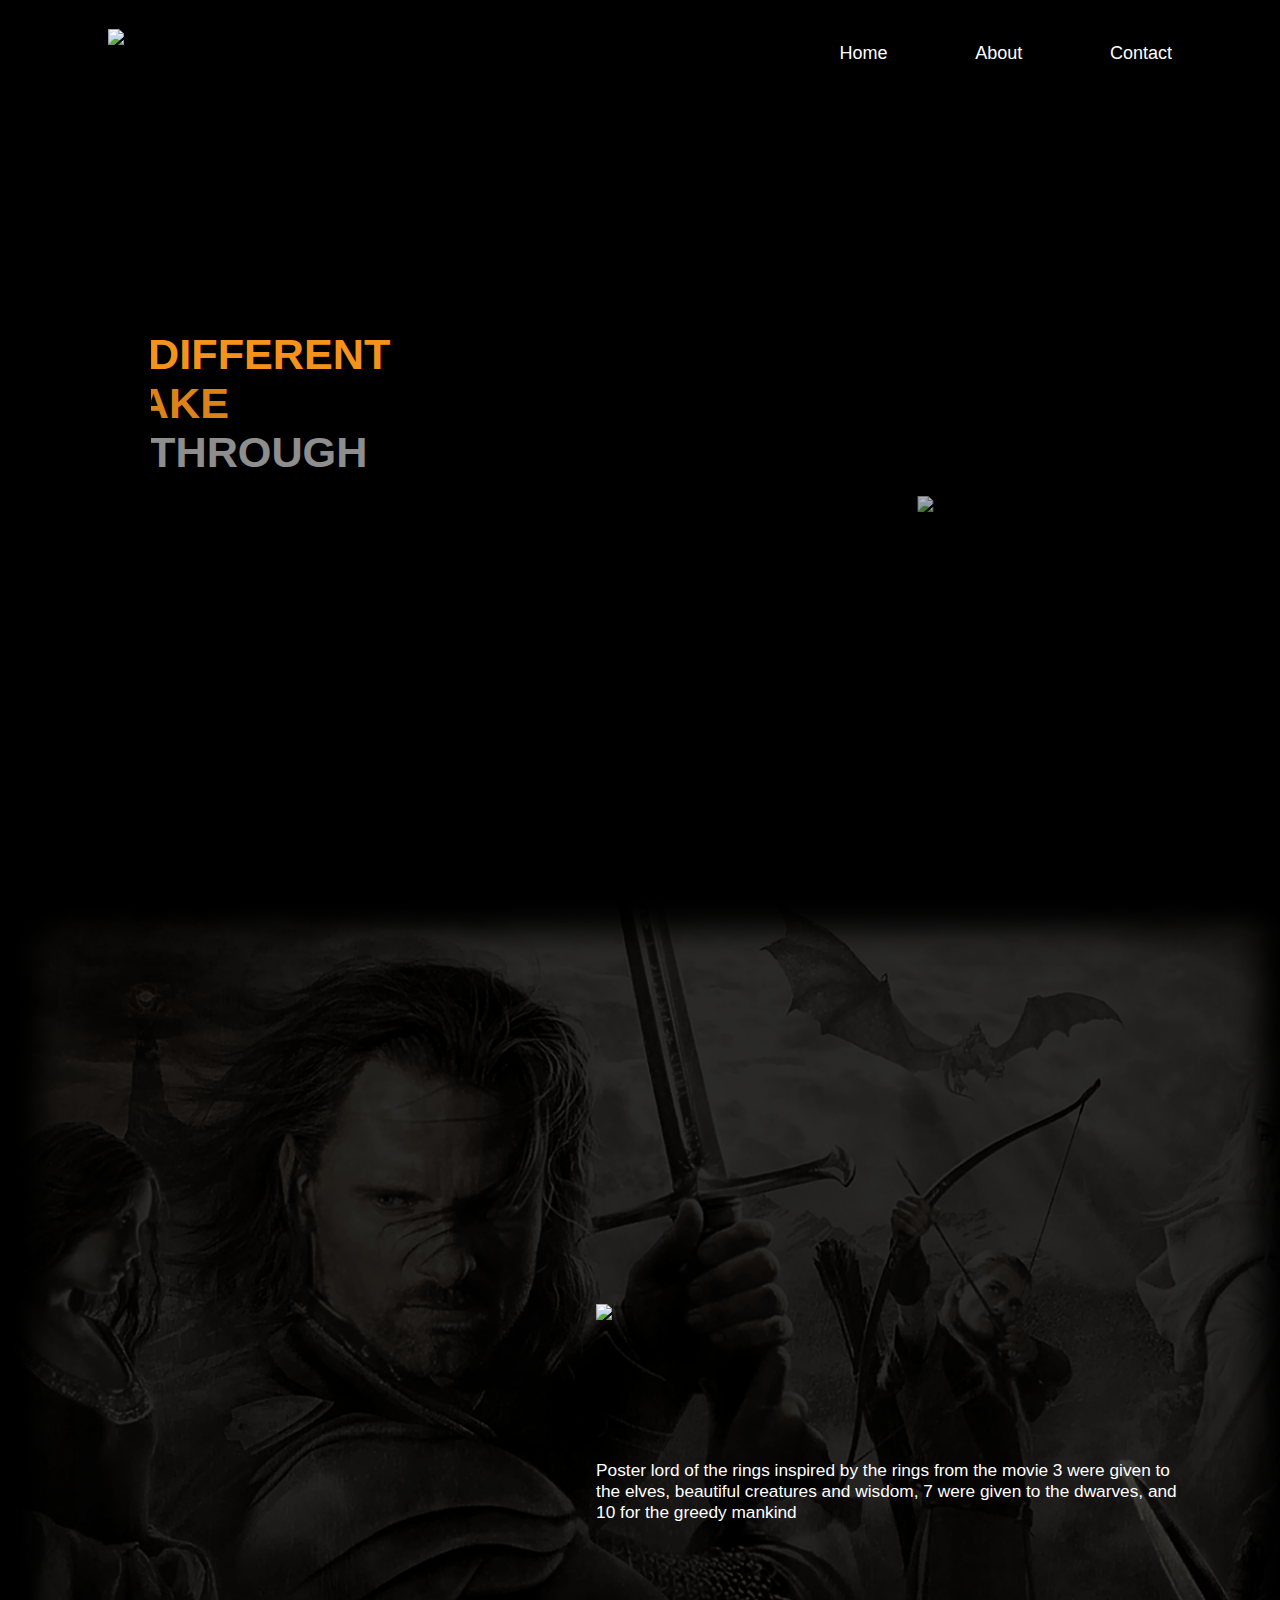
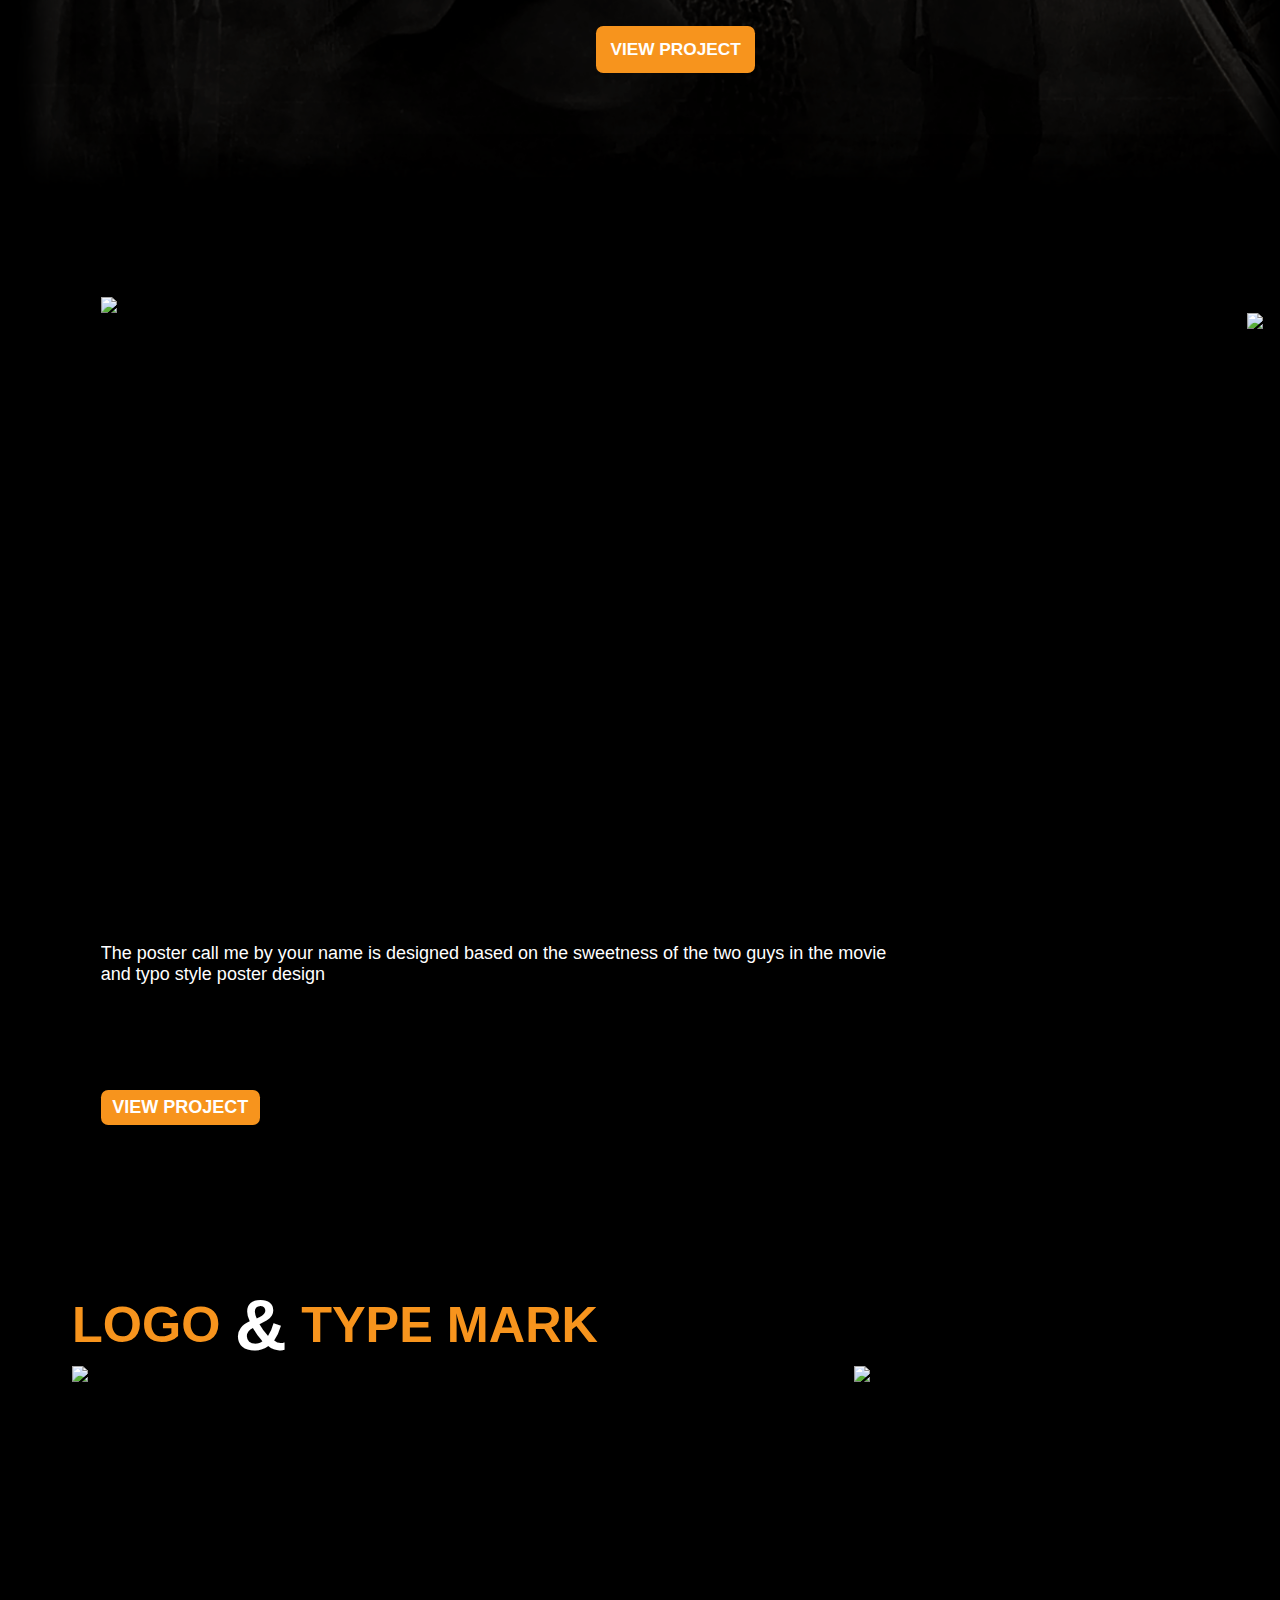
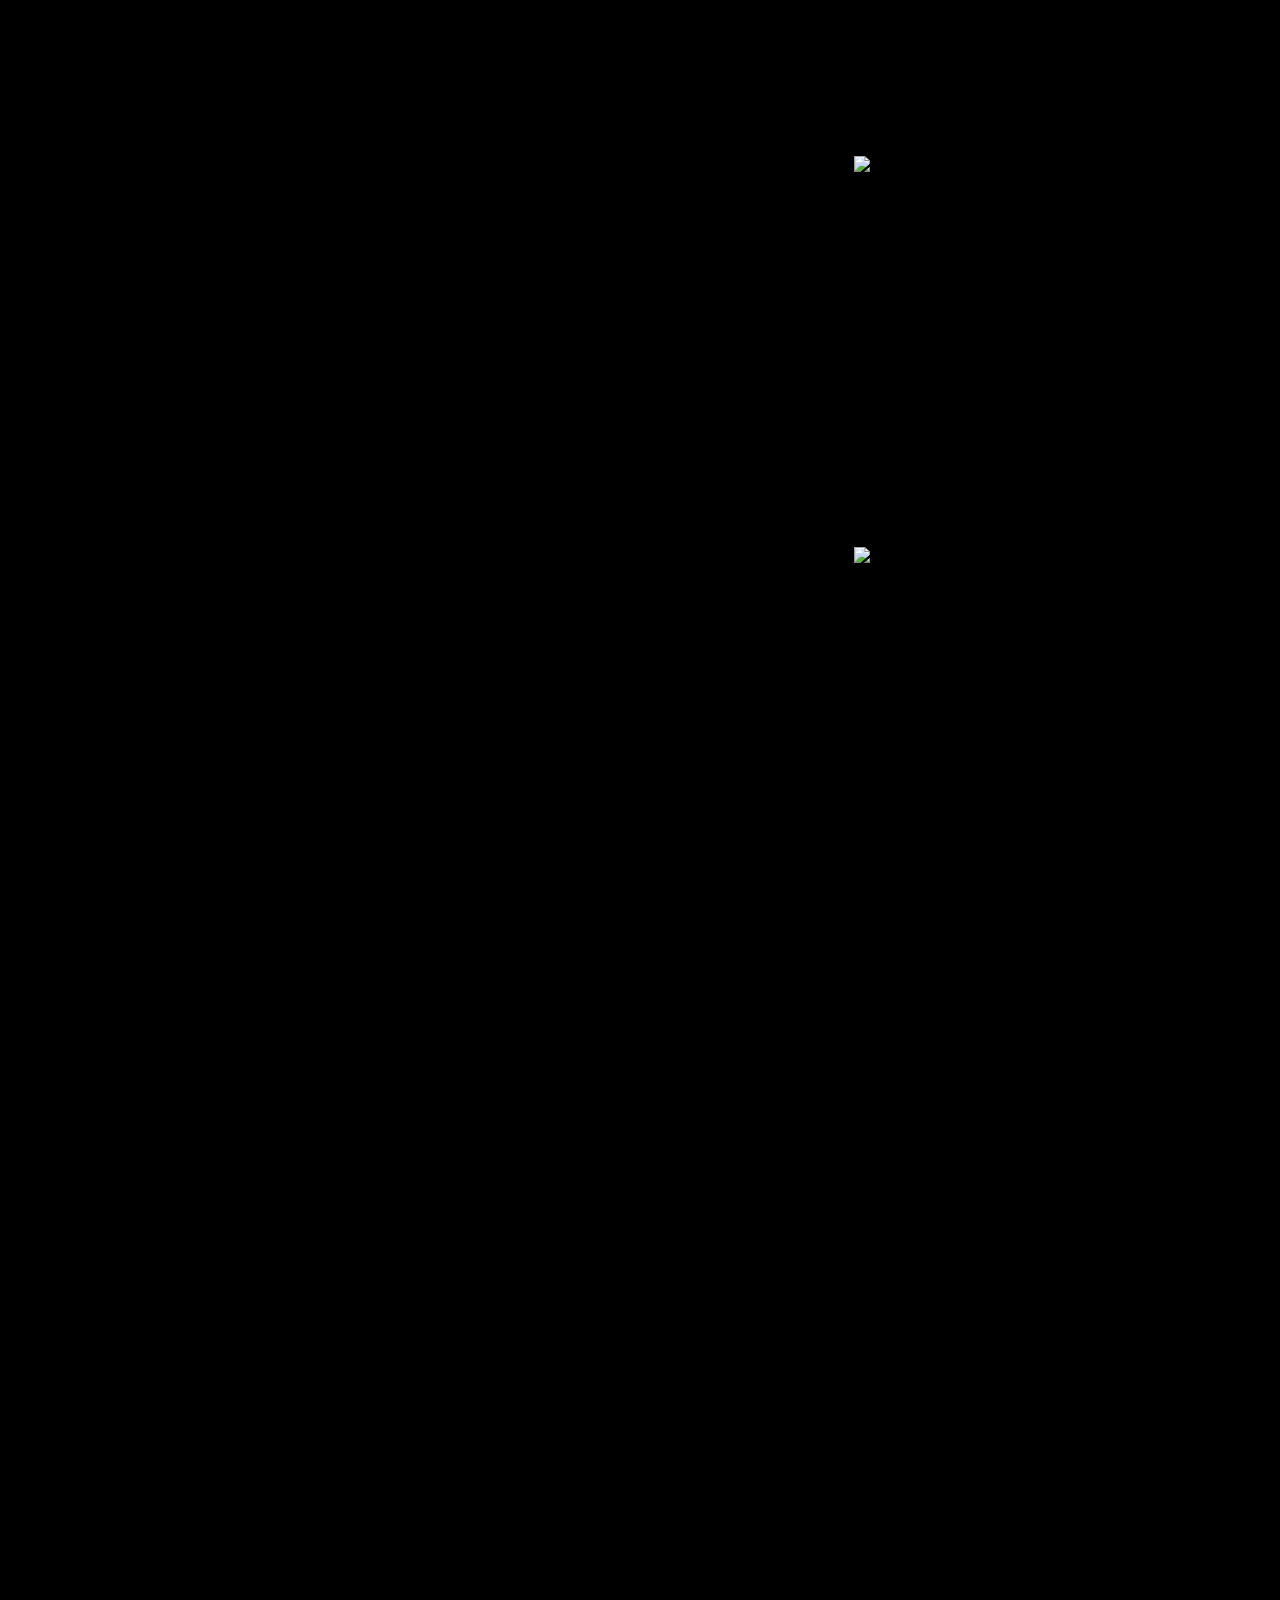
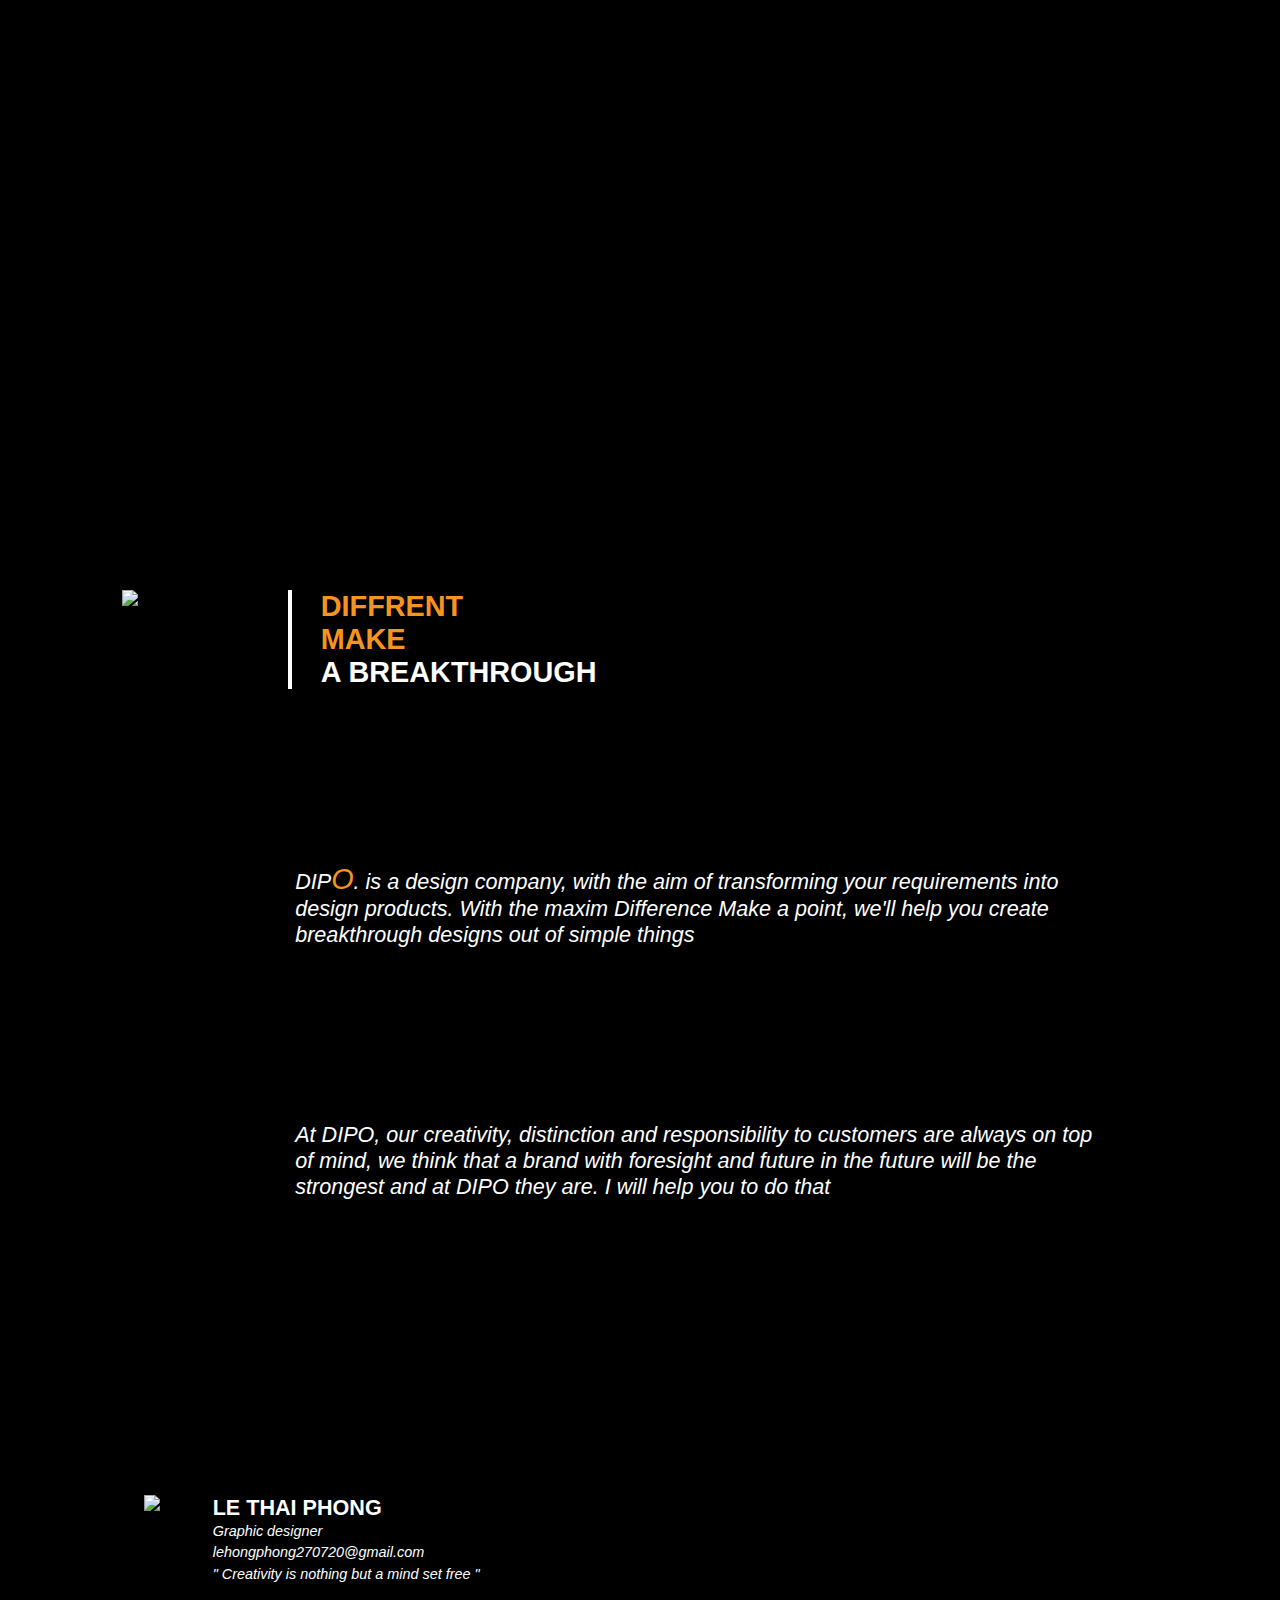
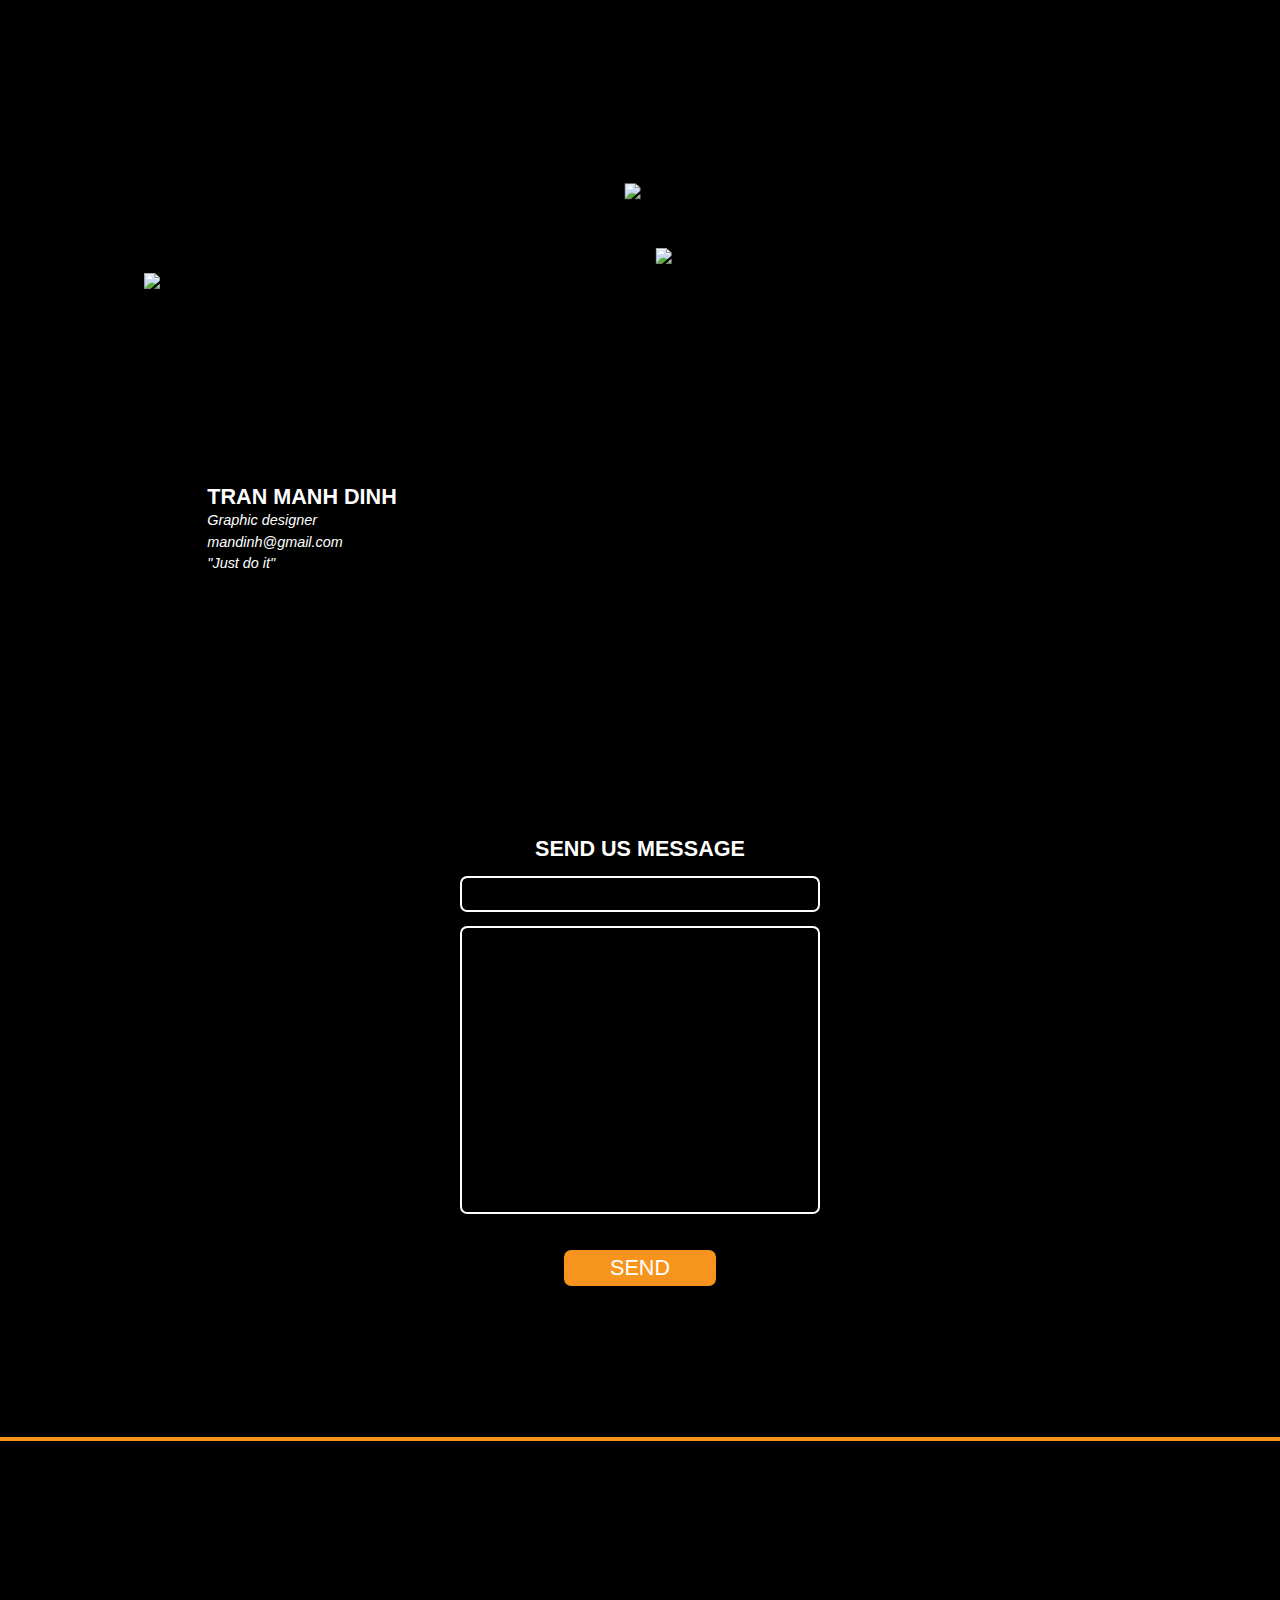
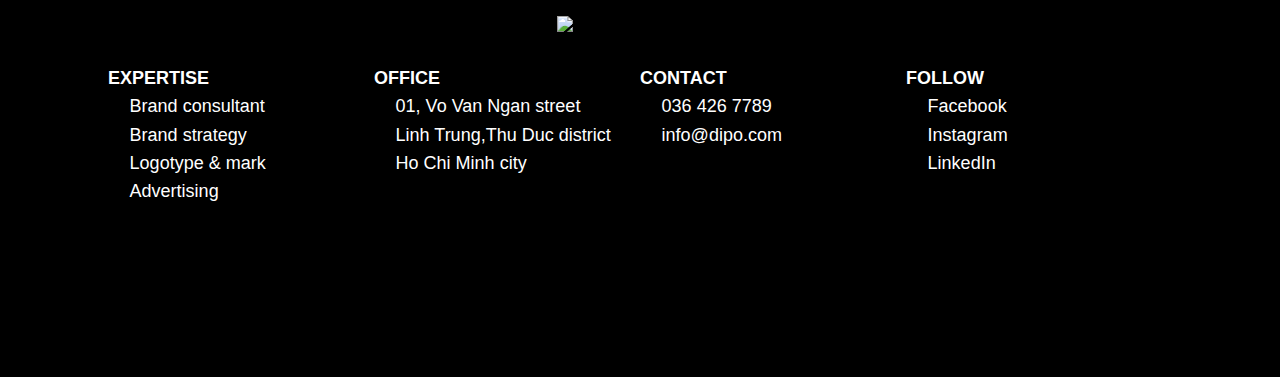
==== commit b7b7d014: "fix animation bug on prj2" ====
--- a/index.html
+++ b/index.html
@@ -383,7 +383,6 @@
 					trigger:'.prj1',
 					start: () =>innerWidth,
 					end:() =>innerWidth * 1.6,
-					// markers:true,
 					toggleActions:'none none resume none',	
 					 scrub:1				
 				},
@@ -394,7 +393,6 @@
 					trigger:'.intro-area__wrapper',
 					start:'80% center',
 					end: '190% bottom',
-					// markers:true,
 					toggleActions:'none none resume none',	
 					scrub:3,
 					//pin:true,				
@@ -404,13 +402,6 @@
 
 
 
-			//Prj1 in
-			// tl1.from('.layer',{
-			// 		// left:'-100%',
-			// 	backgroundColor: 'rgba(0, 0, 0, 1)',
-			//  	duration:1.5,
-			// 	ease: Expo.easeInOut,
-			// },0);
 			tl1.from('.lord-poster',{
 					left:'-100%',
 				opacity:0,
@@ -419,7 +410,7 @@
 			},0);
 			
 			tl1.from ('.lord-title',{
-					right:'-100%',
+					left:'600%',
 					opacity:0,
 					duration:1.5,
 					 delay:0,
@@ -445,43 +436,33 @@
 				opacity:0,
 			 	duration:1.5,
 				ease: Expo.easeInOut,
-			},0);
-			tl2.to ('.lord-title',{
+			},0)
+			.to('.layer',{				
+				backgroundColor: 'rgba(0, 0, 0, 1)',			 	
+				ease: Expo.easeInOut,
+			},1)
+			.to ('.lord-title',{
+					left:'150%',
+					opacity:0,
+					duration:1.5,
+					 delay:0,
+					ease: Expo.easeInOut,
+			},0)
+			.to ('.lord-sub-title',{
 					right:'-100%',
 					opacity:0,
 					duration:1.5,
 					 delay:0,
 					ease: Expo.easeInOut,
-			},0.5)
-			tl2.to ('.lord-sub-title',{
-					right:'-100%',
-					opacity:0,
-					duration:1.5,
-					 delay:0,
-					ease: Expo.easeInOut,
-			},0.8)
-			tl2.to ('.view-btn-ani',{
+			},0)
+			.to ('.view-btn-ani',{
 					bottom:'-100%',
 					opacity:0,
 					duration:1.5,
 					 delay:0,
 					ease: Expo.easeInOut,
-			},1)
-			gsap.to('.layer',{
-					// left:'-100%',
-				backgroundColor: 'rgba(0, 0, 0, 1)',
-			 	// duration:1.5,
-				ease: Expo.easeInOut,
-				scrollTrigger: {
-					trigger:'.prj1',
-					start: () =>innerWidth * 1.4,
-					end:() =>innerWidth * 1.8,
-					// markers:true,
-					//toggleActions:'none none resume none',	
-					 scrub:3,
-
-				},
-			},0);
+			},0)
+			
 
 
 
@@ -495,34 +476,32 @@
 				scrollTrigger: {
 					trigger: ".horizontal-gr",
 					start: "top top",
-					end: () => innerWidth * 2,
+					end: () => innerWidth * 1.8,
 					scrub: true,
 					pin: true,
 					anticipatePin: 1,
-					// markers:true,
 				}
 			});
 			gsap.from('.film-img > img', {
 				top:'-100%',
-				opacity:0,
+				// opacity:1,
 				scrollTrigger: {
 					trigger: ".horizontal-gr",
 					start: () => innerWidth*0.55,
-					end: () => innerWidth * 2,										
-					// markers:true,
+					end: () => innerWidth * 1.7,										
 					scrub:1
 				}
 			})
 			
 			gsap.from('.ani-poster > img', {
-				left:'-100%',
+				left:'-50%',
 				opacity:0,
 				scrollTrigger: {
 					trigger: ".prj3",
 					start:'-120% center',
 					end: '-90% center',										
-					// markers:true,
-					scrub:1
+					toggleActions: "restart none none reverse",
+					scrub:true
 				},
 				
 				
@@ -534,8 +513,9 @@
 					trigger: ".prj3",
 					start:'-120% center',
 					end: '-90% center',										
-					// markers:true,
-					scrub:1
+					markers:true,
+					toggleActions: "restart none none reverse",
+					scrub:true
 				},
 				
 				
@@ -547,63 +527,43 @@
 					trigger: ".prj3",
 					start:'-120% center',
 					end: '-90% center',										
-					// markers:true,
-					scrub:1
-				},
-				
-				
-			})
-			gsap.to('.film-img > img', {
-				right:'100%',
-				opacity:0,
-				scrollTrigger: {
-					trigger: ".horizontal-gr",
-					start: () => innerWidth * 0.6,
-					end: () => innerWidth * 2.2,										
+					toggleActions: "restart none none reverse",
+					scrub:true
+				},
+				
+				
+			})
+
+
+			let tl3 = gsap.timeline({
+				scrollTrigger: {
+					trigger:'.prj3',
+					start:'-65% center',
+					end: '+=1200',										
 					markers:true,
-					scrub:1
-				}
-			})
-			
-			gsap.to('.ani-poster > img', {
-				left:'100%',
-				opacity:0,
-				scrollTrigger: {
-					trigger: ".prj3",
-					start:'-65% center',
-					end: '0% center',										
-					// markers:true,
-					scrub:1
-				},
-				
-				
-			})
-			gsap.to('.film-subtitle > div', {
-				right:'100%',
-				opacity:0,
-				scrollTrigger: {
-					trigger: ".prj3",
-					start:'-65% center',
-					end: '0% center',										
-					// markers:true,
-					scrub:1
-				},
-				
-				
-			})
-			gsap.to('.film-btn', {
+					toggleActions:'none none resume none',	
+					 scrub:1				
+				},
+			})
+			tl3.to('.ani-poster > img', {
+				left:'50%',
+				opacity:0,												
+			},0).to('.film-img > img', {
+				right:'50%',
+				opacity:0,				
+			},0)
+			.to('.ani-poster > img', {
+				left:'50%',
+				opacity:0,												
+			},0)
+			.to('.film-subtitle > div', {
+				right:'50%',
+				opacity:0,				
+			},0)
+			.to('.film-btn', {
 				bottom:'-200%',
-				opacity:0,
-				scrollTrigger: {
-					trigger: ".prj3",
-					start:'-65% center',
-					end: '-50% top',										
-					// markers:true,
-					scrub:1
-				},
-				
-				
-			})
+				opacity:0,				
+			},0)
 			
 		</script>
 	</body>
--- a/style.css
+++ b/style.css
@@ -231,6 +231,7 @@
 }
 .prj2{
 	background-color: red;
+	z-index: 99;
 }
 .prj2,
 .prj3 {
@@ -299,7 +300,7 @@
 .lord-title > img {
 	position: absolute;
 	top: 0;
-	right: 0;
+	left: 0;
 	opacity: 1;
 	width: auto;
 	height: 100%;
@@ -384,10 +385,11 @@
 	position: relative;
 }
 .ani-poster > img {
-	height: auto;
 	position: absolute;
 	bottom: 0;
 	left: 0;
+	height: 100%;
+	width: auto;
 }
 
 .film-subtitle {
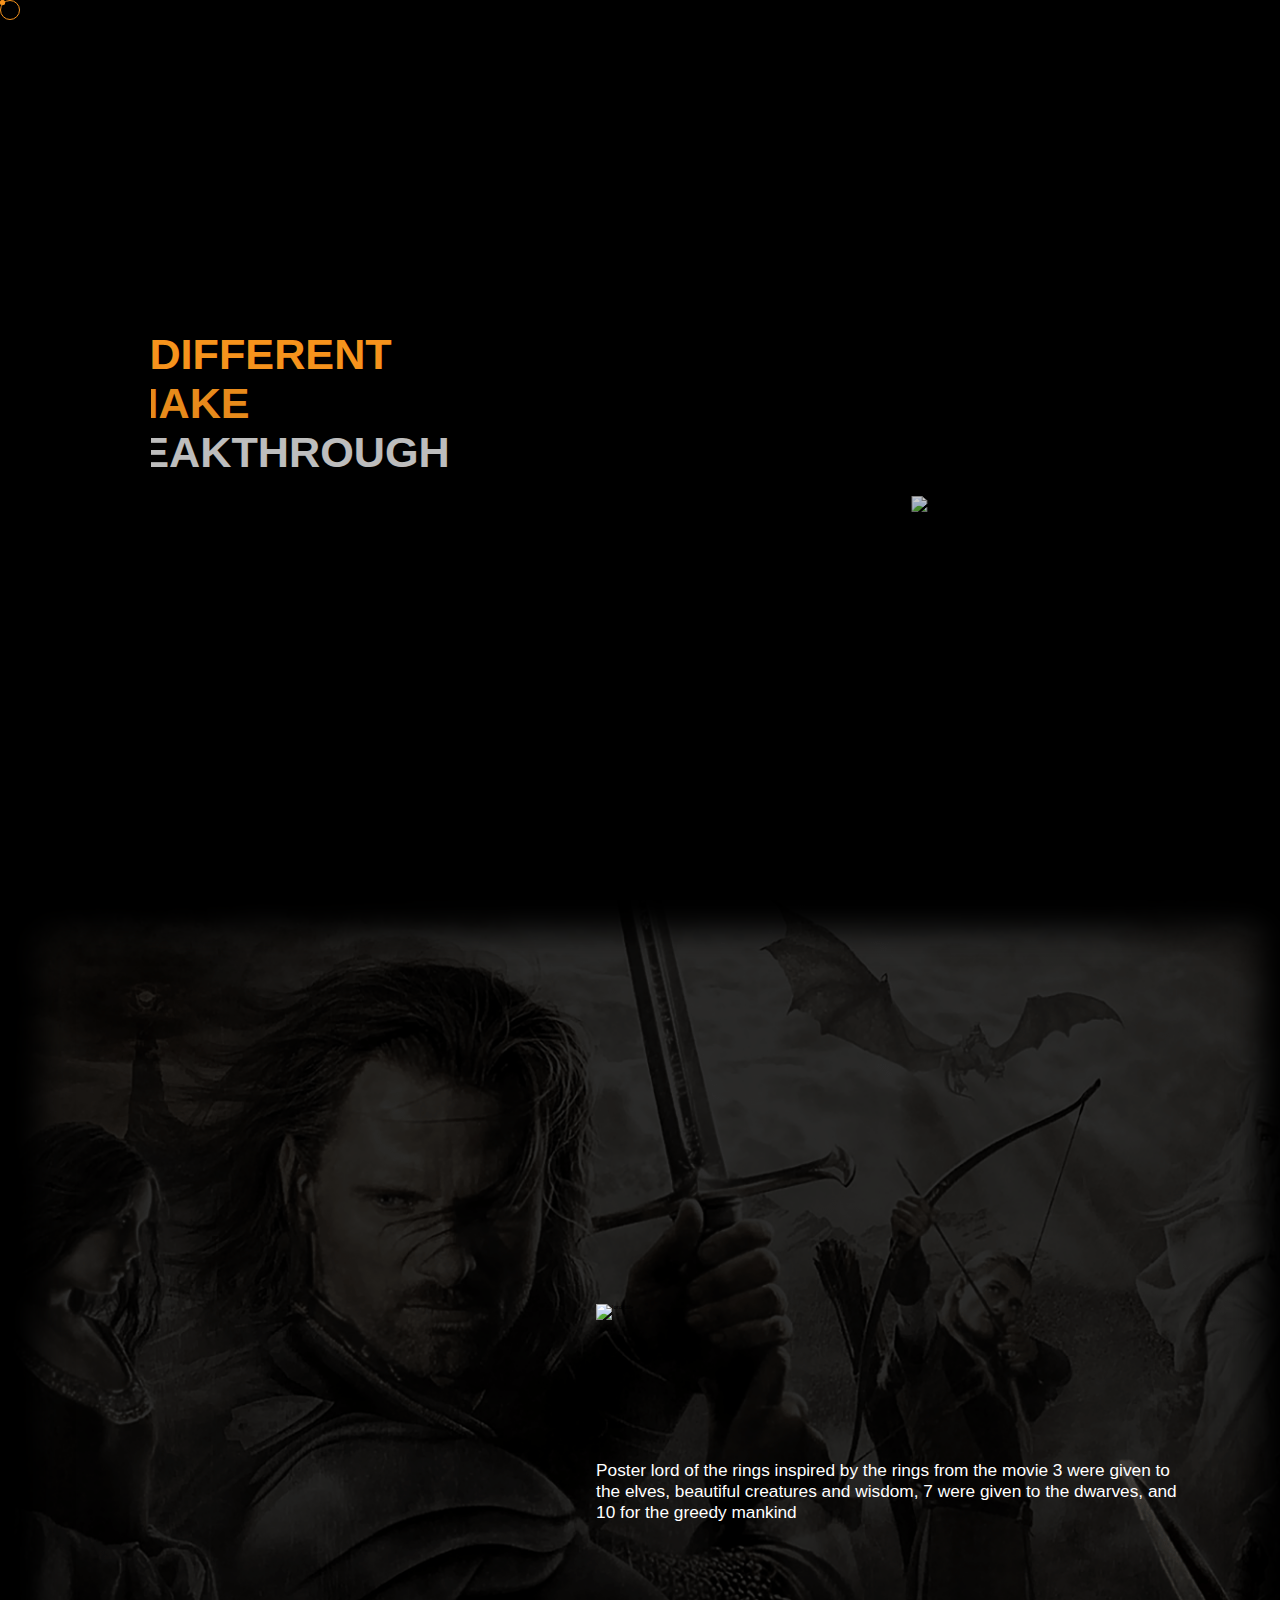
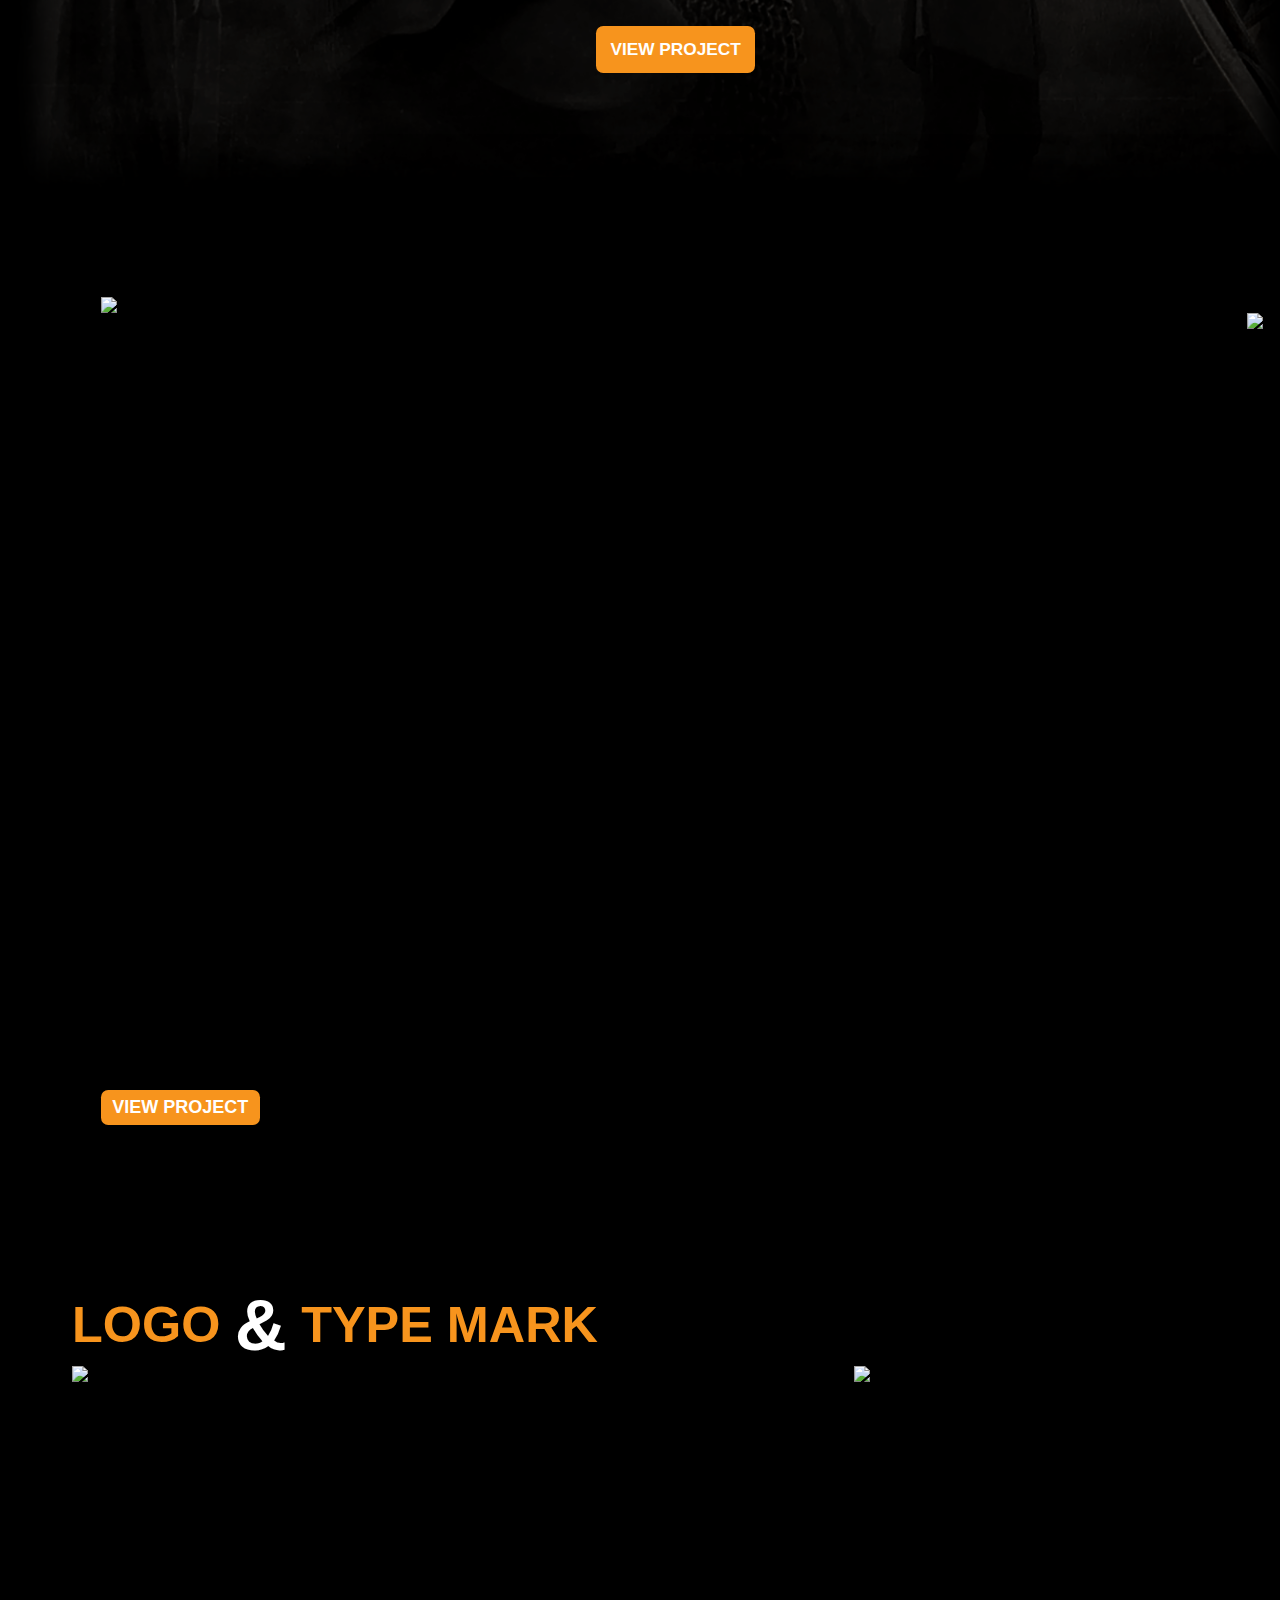
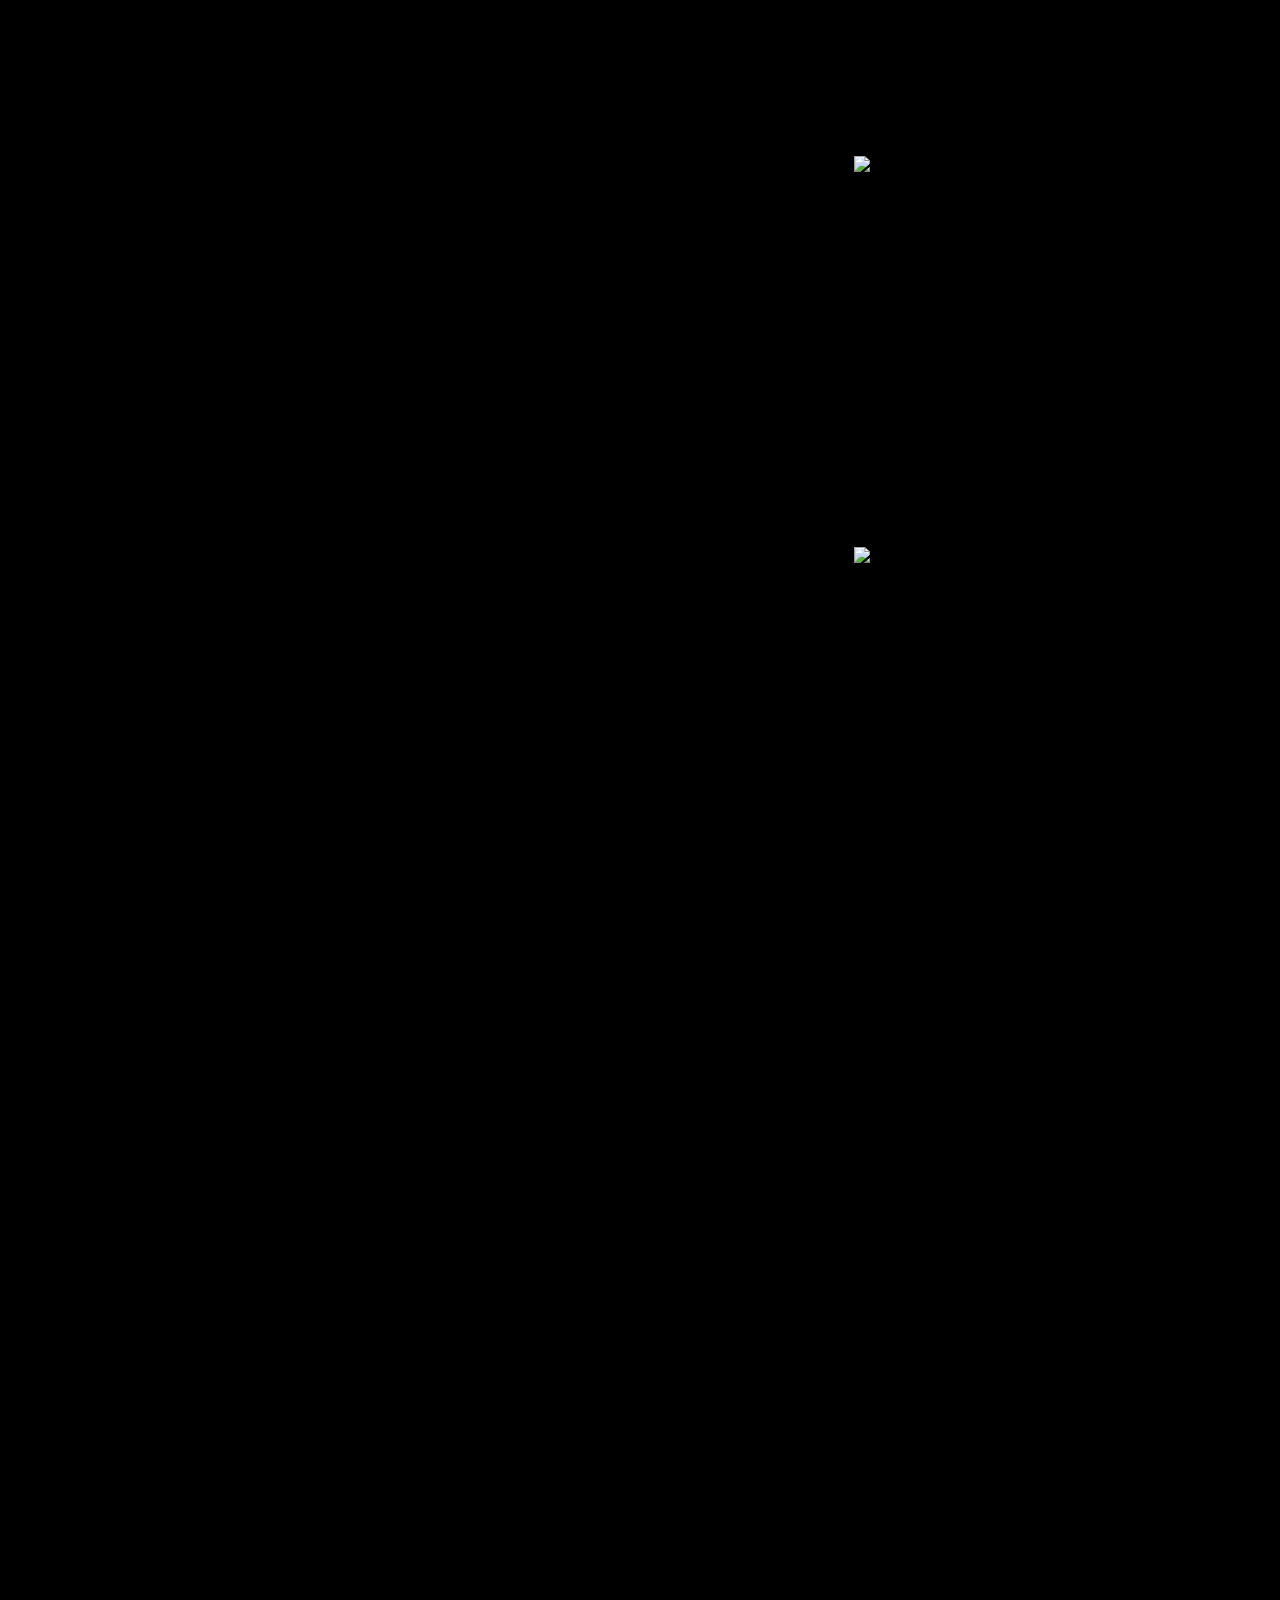
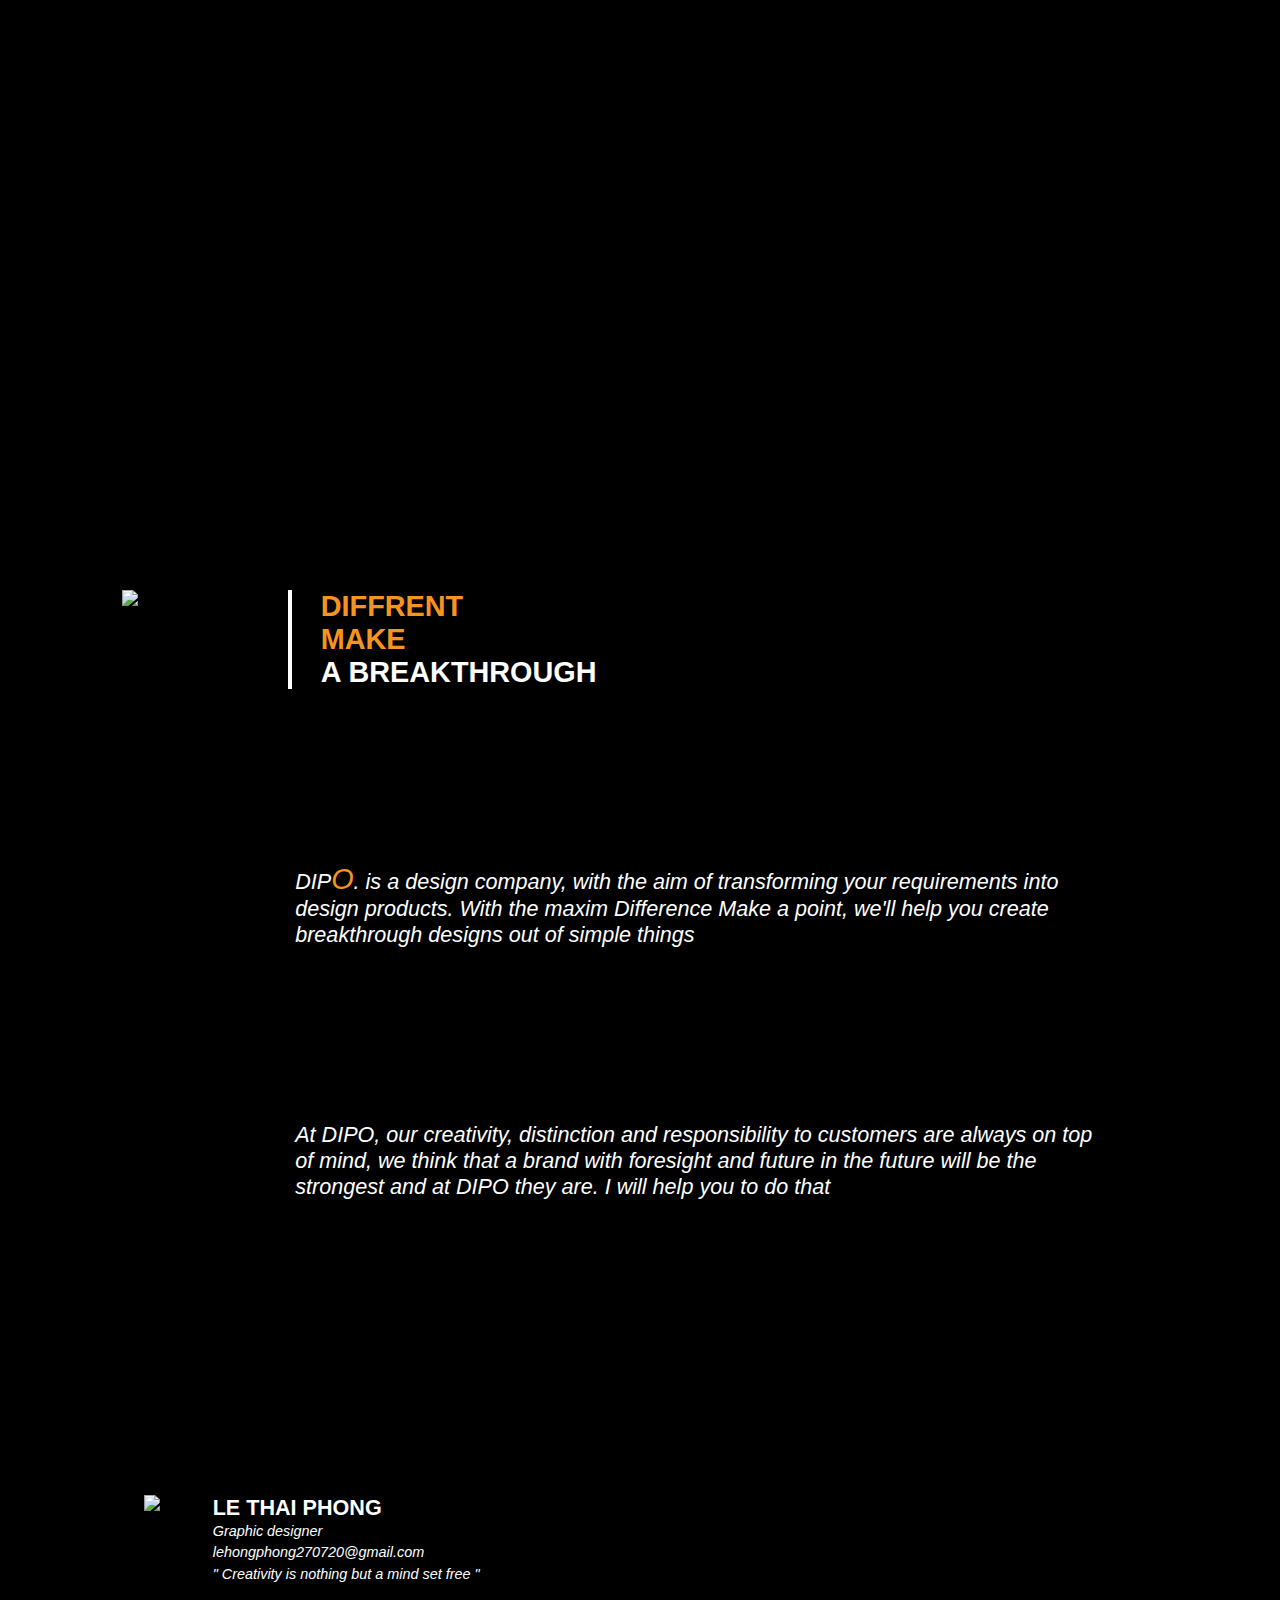
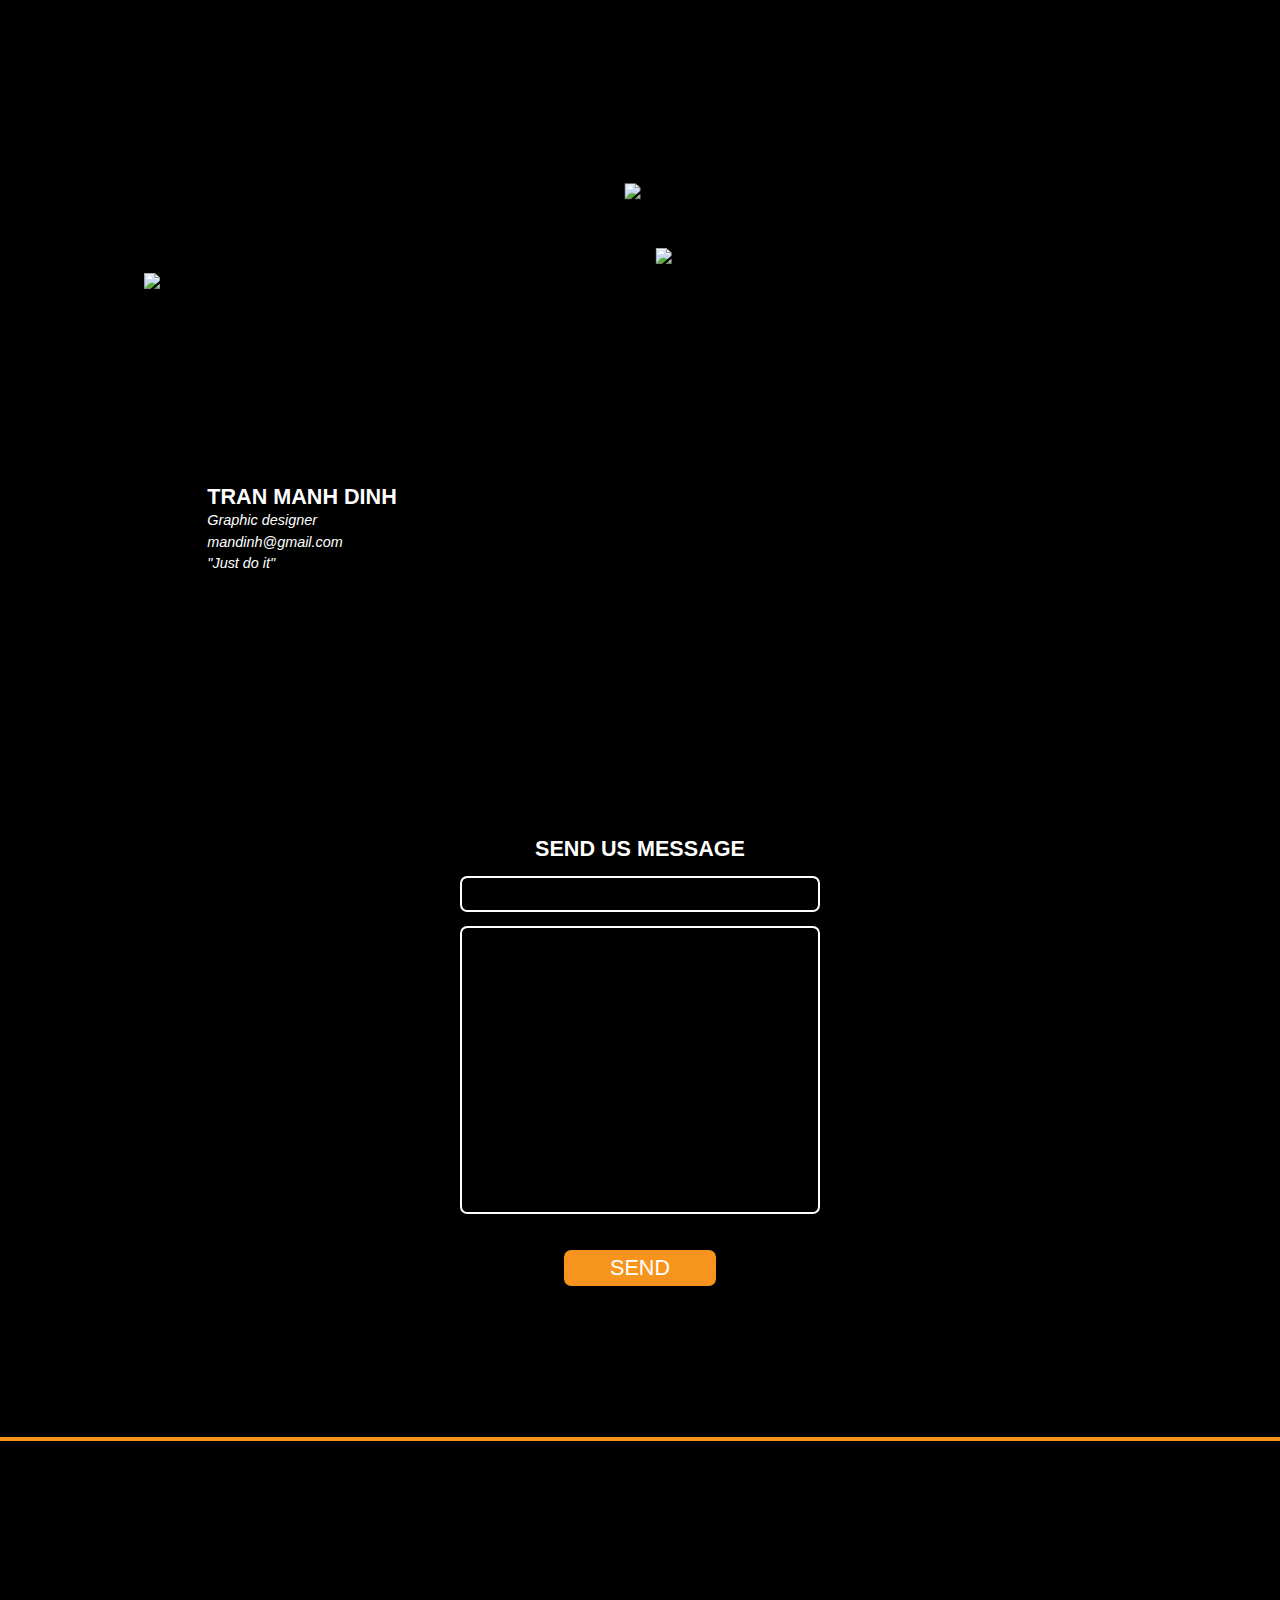
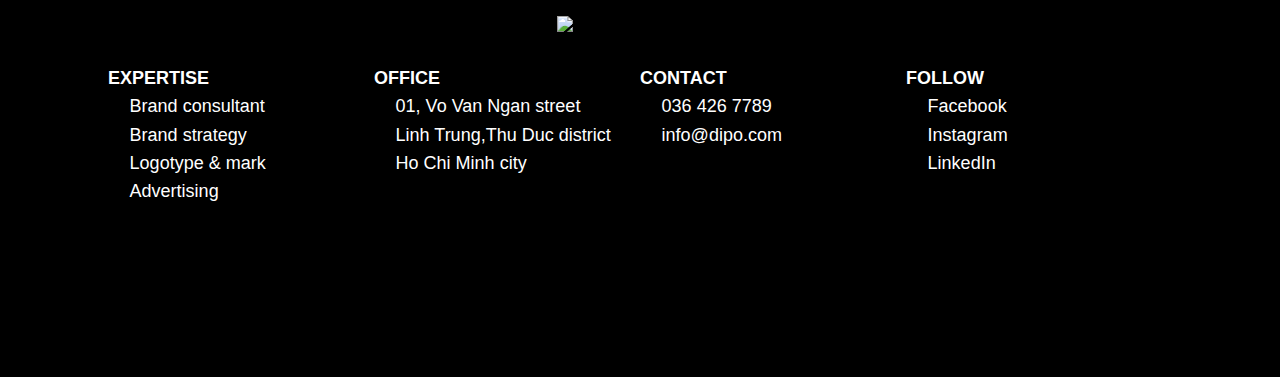
==== commit b6e99d9e: "cursor animate" ====
--- a/index.html
+++ b/index.html
@@ -11,6 +11,7 @@
 			href="https://fonts.googleapis.com/css2?family=Syncopate:wght@400;700&display=swap"
 			rel="stylesheet"
 		/>
+		<script src="./jquery-3.5.1.min.js"></script>
 		<script
 			src="https://cdnjs.cloudflare.com/ajax/libs/gsap/2.1.3/TweenMax.min.js"
 			integrity="sha256-lPE3wjN2a7ABWHbGz7+MKBJaykyzqCbU96BJWjio86U="
@@ -25,7 +26,12 @@
 		<script src="https://cdnjs.cloudflare.com/ajax/libs/gsap/3.6.1/ScrollTrigger.min.js"></script>
 	</head>
 	<body>
+		<div class="child-pointer"></div>
+		<div class="parent-pointer"></div>
+		
 		<div class="page-wrapper">
+			
+		<div class="parent-pointer"></div>
 			<!-- <div class="header">
 				<div class="top-nav">
 					<div class="top-nav-animate-container">
@@ -47,9 +53,9 @@
 					<div class="top-nav">
 						<div class="top-nav-animate-container">
 							<div class="top-nav__logo">
-								<img src="./images/dipo.svg" alt="dipo-logo" />
-							</div>
-							<div class="top-nav__link">
+								<img src="./images/dipo.svg" alt="dipo-logo" class="flag"/>
+							</div>
+							<div class="top-nav__link flag">
 								<ul>
 									<li>Home</li>
 									<li>About</li>
@@ -63,7 +69,7 @@
 					<div class="intro-area__wrapper">
 						<div class="hero-title">
 							<div></div>
-							<div style="width:100%">
+							<div style="width:100%" class="flag">
 								<div class="hero-title1">
 									<p class="hero-t-1">Different</p>
 									<p></p>						
@@ -85,20 +91,20 @@
 							<div class="sub-hero-title-animate-container">
 							<div class="sub1">
 								<p></p>
-								<p>Expertise</p>
+								<p class="flag">Expertise</p>
 							</div>
 							<div style="position:relative;">
 								<div class="sub2">
-									<p style="margin-top: 20px;">Brand consultant</p>
-									<p style="margin-top: 10px;">Brand strategy</p>
-									<p style="margin-top: 10px;">Logotype & mark</p>
-									<p style="margin-top: 10px;">Advertising</p>
+									<p class="flag" style="margin-top: 20px;">Brand consultant</p>
+									<p class="flag" style="margin-top: 10px;">Brand strategy</p>
+									<p class="flag" style="margin-top: 10px;">Logotype & mark</p>
+									<p class="flag" style="margin-top: 10px;">Advertising</p>
 								</div>
 							</div>
 							
 						</div>
 						</div>
-						<div class="hero-logo">
+						<div class="hero-logo flag">
 							<img src="./images/o.svg" alt="logo" />
 						</div>
 					</div>
@@ -108,14 +114,14 @@
 						<div class="prj1">
 							<div class="bg-container">
 								<div class="layer">
-									<div class="lord-poster">
+									<div class="lord-poster flag">
 										<img src="./images/poster_.png" alt="" />
 									</div>
-									<div class="lord-title">
+									<div class="lord-title flag">
 										<img src="./images/lord-title.svg" alt="lord-title" />
 									</div>
 									<div class="lord-sub-title">
-										<p class="lord-sub-ani">
+										<p class="lord-sub-ani flag">
 											Poster lord of the rings inspired by the rings from
 											the movie 3 were given to the elves, beautiful
 											creatures and wisdom, 7 were given to the dwarves,
@@ -124,7 +130,7 @@
 										<p></p>
 									</div>
 									<div class="view-btn">
-										<div class="view-btn-ani">
+										<div class="view-btn-ani flag">
 											<p>View Project</p>
 										</div>
 										
@@ -135,13 +141,13 @@
 						</div>
 						<div class="prj2">
 							<div class="prj2-wrapper">
-								<div class="film-img">
+								<div class="film-img flag">
 									<img src="./images/Image_1.png" alt="child" />
 								</div>
-								<div class="ani-poster">
+								<div class="ani-poster flag">
 									<img src="./images/12years.svg" alt="12-years" />
 								</div>
-								<div class="film-subtitle">
+								<div class="film-subtitle flag">
 									<div>
 									<p>
 										Inspired by the miserable stalemate of these human
@@ -150,7 +156,7 @@
 									</p>
 								</div>
 								</div>
-								<div class="film-btn-container">
+								<div class="film-btn-container flag">
 									<div class="film-btn"><p>View Project</p></div>
 								</div>
 								
@@ -173,11 +179,13 @@
 								/>
 							</div>
 							<div class="prj3-sub-title">
-								<p>
-									The poster call me by your name is designed based on
-									the sweetness of the two guys in the movie <br/> and typo style poster
-									design
-								</p>
+								<div>
+									<p>
+										The poster call me by your name is designed based on
+										the sweetness of the two guys in the movie <br/> and typo style poster
+										design
+									</p>
+								</div>
 							</div>
 							<div class="prj3-btn">
 								<p>View Project</p>
@@ -296,6 +304,7 @@
 
 			</div>
 		</div>
+		
 		<script>
 			// TweenMax.fromTo(
 			// 	'.hero-logo',
@@ -314,6 +323,65 @@
 			// 		yoyoEase: Expo.easeOut,
 			// 	}
 			// );
+			let cursor = $(".child-pointer");
+			let follower = $(".parent-pointer");
+			let flag = $(".flag");
+			flag.on('mouseenter',function(){
+					cursor.addClass("active");
+					//follower.addClass("parent-active");						
+			})
+			flag.on('mouseleave',function(e){
+				if (flag !== document.elementFromPoint(e.clientX, e.clientY)) {
+					cursor.removeClass("active");
+					//follower.removeClass("parent-active");
+				}
+				return;
+    
+			})
+			// $(".top-nav__logo").mouseenter(()=>{
+			// 	cursor.addClass("active");
+			// 		follower.add("parent-active");	
+			// })
+			
+			// $(".top-nav__logo").mouseleave( function() {
+			// 		// console.log('Remove ne ')
+			// 		cursor.removeClass("active");
+			// 		follower.removeClass("parent-active");
+							
+			// });
+					
+				
+				
+				
+					
+			// let flag = '';
+			$(document).on("mousemove", function(e) {
+					let mouseX = e.clientX - cursor.width()/2 ;
+					let mouseY = e.clientY - cursor.height()/2;
+					let followX = e.clientX - follower.width()/2 ;
+					let followY = e.clientY - follower.height()/2 ;
+					gsap.to('.parent-pointer', {
+							
+							left: followX,
+							top: followY,
+							delay:0,
+							duration:0.3,												
+					});
+					gsap.to('.child-pointer', {						
+							left: mouseX,
+							top: mouseY,
+							delay:0.016,
+							duration:0.3,						
+					});
+			});
+
+			
+			
+
+			
+
+
+
 			TweenMax.from('.hero-logo',1.5,{
 				right:'-10%',
 				opacity:0,
@@ -350,6 +418,12 @@
 				opacity:0,
 				ease: Expo.easeInOut,
 				delay:0.5				
+			})
+			TweenMax.from('.top-nav-animate-container',2,{
+				top:'-100%',
+				opacity:0,
+				ease: Expo.easeInOut,
+				delay:0.7				
 			})
 			// TweenMax.fromTo(
 			// 	'.hero-logo',
@@ -372,11 +446,12 @@
 				scrollTrigger: {
 					trigger:'.prj1',
 					start:'10% center',
-					end: 'bottom bottom',
+					end: '150% bottom',
 					//markers:true,
-					toggleActions:'none none resume none',	
+					toggleActions:'start none resume none',	
 					 scrub:1				
 				},
+				
 			})
 			let tl2 = gsap.timeline({
 				scrollTrigger: {
@@ -385,6 +460,17 @@
 					end:() =>innerWidth * 1.6,
 					toggleActions:'none none resume none',	
 					 scrub:1				
+				},
+			})
+			gsap.from('.prj1',{
+				backgroundColor: 'rgba(0, 0, 0, 1)',
+				scrollTrigger: {
+					trigger:'.intro-area__wrapper',
+					start:'80% center',
+					end: '190% bottom',
+					toggleActions:'none none resume none',	
+					scrub:3,
+					// pin:true,				
 				},
 			})
 			gsap.from('.layer',{
@@ -403,28 +489,28 @@
 
 
 			tl1.from('.lord-poster',{
-					left:'-100%',
+					left:'-30%',
 				opacity:0,
 			 	duration:1.5,
 				ease: Expo.easeInOut,
 			},0);
 			
 			tl1.from ('.lord-title',{
-					left:'600%',
+					left:'30%',
 					opacity:0,
 					duration:1.5,
 					 delay:0,
 					ease: Expo.easeInOut,
 			},0.5)
 			tl1.from ('.lord-sub-title',{
-					right:'-100%',
+					right:'-30%',
 					opacity:0,
 					duration:1.5,
 					 delay:0,
 					ease: Expo.easeInOut,
 			},0.8)
 			tl1.from ('.view-btn-ani',{
-					bottom:'-100%',
+					bottom:'-30%',
 					opacity:0,
 					duration:1.5,
 					 delay:0,
@@ -432,7 +518,7 @@
 			},1)
 			//Prj1 out
 			tl2.to('.lord-poster',{
-					left:'-100%',
+					left:'-30%',
 				opacity:0,
 			 	duration:1.5,
 				ease: Expo.easeInOut,
@@ -442,21 +528,21 @@
 				ease: Expo.easeInOut,
 			},1)
 			.to ('.lord-title',{
-					left:'150%',
+					left:'30%',
 					opacity:0,
 					duration:1.5,
 					 delay:0,
 					ease: Expo.easeInOut,
 			},0)
 			.to ('.lord-sub-title',{
-					right:'-100%',
+					right:'-30%',
 					opacity:0,
 					duration:1.5,
 					 delay:0,
 					ease: Expo.easeInOut,
 			},0)
 			.to ('.view-btn-ani',{
-					bottom:'-100%',
+					bottom:'-30%',
 					opacity:0,
 					duration:1.5,
 					 delay:0,
@@ -484,11 +570,11 @@
 			});
 			gsap.from('.film-img > img', {
 				top:'-100%',
-				// opacity:1,
-				scrollTrigger: {
-					trigger: ".horizontal-gr",
-					start: () => innerWidth*0.55,
-					end: () => innerWidth * 1.7,										
+				opacity:0,
+				scrollTrigger: {
+					trigger: ".prj3",
+					start: '-250% center',
+					end: '-90% center',										
 					scrub:1
 				}
 			})
@@ -513,7 +599,7 @@
 					trigger: ".prj3",
 					start:'-120% center',
 					end: '-90% center',										
-					markers:true,
+					// markers:true,
 					toggleActions: "restart none none reverse",
 					scrub:true
 				},
@@ -539,8 +625,8 @@
 				scrollTrigger: {
 					trigger:'.prj3',
 					start:'-65% center',
-					end: '+=1200',										
-					markers:true,
+					end: '+=100%',										
+					// markers:true,
 					toggleActions:'none none resume none',	
 					 scrub:1				
 				},
@@ -549,6 +635,10 @@
 				left:'50%',
 				opacity:0,												
 			},0).to('.film-img > img', {
+				left:'-50%',
+				opacity:0,				
+			},0)
+			.to('.film-subtitle > div', {
 				right:'50%',
 				opacity:0,				
 			},0)
@@ -556,14 +646,34 @@
 				left:'50%',
 				opacity:0,												
 			},0)
-			.to('.film-subtitle > div', {
-				right:'50%',
-				opacity:0,				
-			},0)
+			
 			.to('.film-btn', {
 				bottom:'-200%',
 				opacity:0,				
 			},0)
+
+			let tl4 = gsap.timeline({
+				scrollTrigger: {
+					trigger:'.prj3',
+					start:'top center',
+					end: '20% center',															
+					toggleActions:'none none resume none',	
+					 scrub:3				
+				},
+			})
+			tl4.from('.prj3-img1', {
+				top:'-10%',
+				opacity:0,												
+			},0)
+			.from('.prj3-img2', {
+				top:'-10%',
+				opacity:0,												
+			},1)
+			
+
+
+
+
 			
 		</script>
 	</body>
--- a/style.css
+++ b/style.css
@@ -10,6 +10,8 @@
 	font-size: 62.5%;
 	background-color: #000;
 	overflow-x: hidden;
+	position: relative;
+	cursor: none;
 }
 p,
 h1 {
@@ -21,6 +23,53 @@
 div {
 	/* overflow: hidden; */
 }
+.child-pointer{
+	position: fixed;
+	width: 20px;
+	height: 20px;
+	border-radius: 50%;
+	background-color: #000;
+	border: 1px solid #F7941D;
+	z-index: 999;
+	pointer-events: none;
+	mix-blend-mode: difference;
+	opacity: 1;
+	transition: 0.3s cubic-bezier(0.75, -1.27, 0.3, 2.33) transform, 0.2s cubic-bezier(0.75, -0.27, 0.3, 1.33) opacity;
+	transform: scale(1);
+	box-sizing: border-box;
+	top:0;
+	left: 0;
+}
+.parent-pointer {
+	top:0;
+	left: 0;
+	z-index: 9999;
+	position: fixed;
+	width: 5px;
+	height: 5px;
+	border-radius: 50%;
+	background-color: #F7941D;
+}
+.active {
+	position: fixed;
+	width: 18px;
+	height: 18px;
+	border-radius: 50%;
+	background-color: #F7941D;
+	z-index: 999;
+	pointer-events: none;
+	mix-blend-mode: difference;
+	opacity: 1;
+	transition: 0.3s cubic-bezier(0.75, -1.27, 0.3, 2.33) transform, 0.2s cubic-bezier(0.75, -0.27, 0.3, 1.33) opacity;
+	transform: scale(3);
+	
+}
+.parent-active {
+	background-color: #000;
+}
+
+
+
 .page-wrapper {
 	width: 100vw;
 	min-height: 100vh;
@@ -92,19 +141,22 @@
 .top-nav__link > ul > li::after {
 	content: '';
 	position: absolute;
-	width: 0;
+	width: 100%;
 	height: 4px;
 	background-color: #fff;
 	bottom: -8px;
 	left: 0;
+	transform-origin: center right;
+	transform: scaleX(0);
+	transition: transform 0.3s ;
+	float: right;
 	
 	
 }
 .top-nav__link > ul > li:hover::after {
-	
-	width: 100%;
-	
-	transition: width .3s ease-in-out ;
+	transform: scaleX(1);
+	transform-origin: center left;
+	transition: transform .3s ease-in-out ;
 	
 }
 
@@ -222,7 +274,7 @@
 .prj1 {
 	width: 100%;
 	height: 100vh;
-	background-color: yellow;
+	/* background-color: yellow; */
 	/* position: absolute;
 	top: 0;
 	z-index: 999;
@@ -366,15 +418,17 @@
 	grid-column: 1/2;
 	grid-row: 1/4;
 	width: 100%;
+	height: 100%;
 	position: relative;
 }
 .film-img > img {
 	position: absolute;
 	height: 100%;
+	width: auto;
 	transform-origin: right;
-	top: 0;
+	bottom: 0px;
 	right: 0;
-	z-index: 999;
+	/* z-index: 999; */
 }
 .ani-poster {
 	grid-column: 2/3;
@@ -382,11 +436,13 @@
 	display: flex;
 	justify-content: center;
 	justify-content: flex-start;
+	width: 100%;
+	height: 100%;
 	position: relative;
 }
 .ani-poster > img {
 	position: absolute;
-	bottom: 0;
+	top: 0;
 	left: 0;
 	height: 100%;
 	width: auto;
@@ -460,6 +516,9 @@
 }
 .prj3-img1 {
 	z-index: 1;
+	position: absolute;
+	left: 0;
+	top: 0;
 }
 .prj3-img2 {
 	height: 90%;
@@ -478,7 +537,6 @@
 .prj3-sub-title > p {
 	font-size: 2.5rem;
 	color: #fff;
-
 	text-transform: none;
 }
 .prj3-btn {
